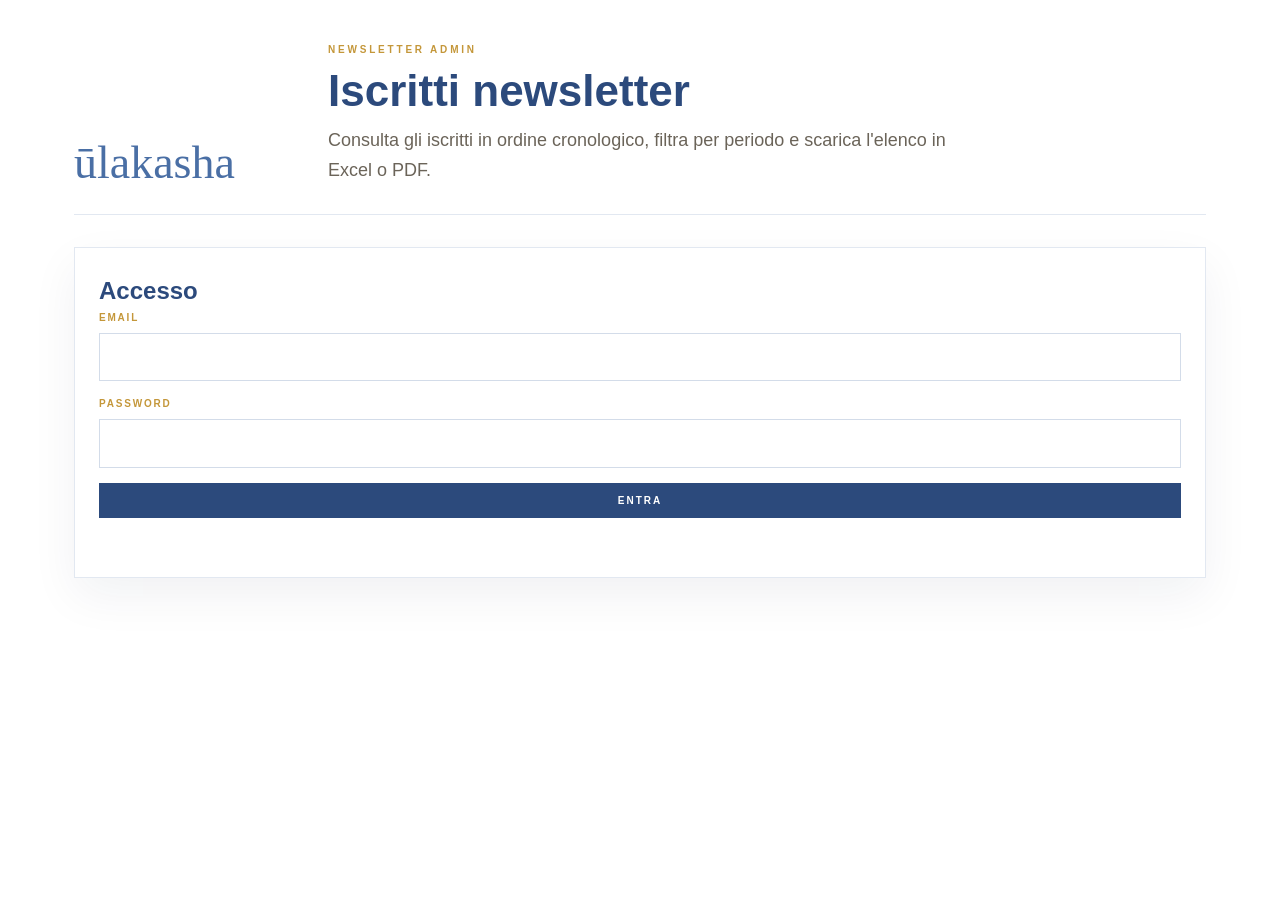
==== admin-newsletter.html @ 56f93efc "Add newsletter admin export page" ====
<!doctype html>
<html lang="it">
<head>
  <meta charset="utf-8">
  <meta name="viewport" content="width=device-width, initial-scale=1">
  <meta name="robots" content="noindex,nofollow">
  <title>Admin newsletter | Ulakasha</title>
  <link rel="stylesheet" href="style.css?v=62">
</head>
<body class="admin-page admin-locked">
  <main class="admin-shell">
    <section class="admin-head">
      <a href="index.html" class="admin-logo" aria-label="Torna al sito Ulakasha">ūlakasha</a>
      <div>
        <span class="admin-kicker">Newsletter Admin</span>
        <h1>Iscritti newsletter</h1>
        <p>Consulta gli iscritti in ordine cronologico, filtra per periodo e scarica l'elenco in Excel o PDF.</p>
      </div>
    </section>

    <section class="admin-card" id="newsletter-login-panel">
      <h2>Accesso</h2>
      <form id="newsletter-login-form" class="admin-form">
        <label>Email
          <input id="newsletter-admin-email" type="email" autocomplete="email" required>
        </label>
        <label>Password
          <input id="newsletter-admin-password" type="password" autocomplete="current-password" required>
        </label>
        <button type="submit">Entra</button>
        <p class="admin-status" id="newsletter-login-status"></p>
      </form>
    </section>

    <section class="admin-card admin-newsletter-card" id="newsletter-admin-panel" hidden style="display:none">
      <div class="admin-newsletter-head">
        <div>
          <span class="admin-kicker">Newsletter</span>
          <h2>Elenco iscritti</h2>
          <p>Gli iscritti sono mostrati dal più recente al più vecchio.</p>
        </div>
        <div class="admin-newsletter-actions">
          <button type="button" class="admin-ghost" id="newsletter-refresh">Aggiorna</button>
          <button type="button" id="newsletter-export-excel">Scarica Excel</button>
          <button type="button" id="newsletter-export-pdf">Scarica PDF</button>
          <button type="button" class="admin-ghost" id="newsletter-logout">Esci</button>
        </div>
      </div>

      <form class="admin-form admin-newsletter-filters" id="newsletter-filter-form">
        <div class="admin-three">
          <label>Dal
            <input id="newsletter-date-from" type="date">
          </label>
          <label>Al
            <input id="newsletter-date-to" type="date">
          </label>
          <label>Periodo
            <select id="newsletter-range-preset">
              <option value="">Personalizzato</option>
              <option value="7">Ultimi 7 giorni</option>
              <option value="30">Ultimi 30 giorni</option>
              <option value="90">Ultimi 90 giorni</option>
              <option value="all">Tutto</option>
            </select>
          </label>
        </div>
        <div class="admin-actions">
          <button type="submit">Applica filtro</button>
          <button type="button" class="admin-ghost" id="newsletter-clear-filter">Tutto il periodo</button>
        </div>
        <p class="admin-status" id="newsletter-status"></p>
      </form>

      <div class="admin-newsletter-summary" id="newsletter-summary"></div>
      <div class="admin-newsletter-table-wrap">
        <table class="admin-newsletter-table">
          <thead>
            <tr>
              <th>Data</th>
              <th>Nome</th>
              <th>Email</th>
              <th>Telefono</th>
              <th>Lingua</th>
              <th>Consenso</th>
              <th>Messaggio</th>
            </tr>
          </thead>
          <tbody id="newsletter-table-body">
            <tr><td colspan="7">Accedi per vedere gli iscritti.</td></tr>
          </tbody>
        </table>
      </div>
    </section>
  </main>

  <script src="supabase-config.js?v=2"></script>
  <script src="admin-newsletter.js?v=1"></script>
</body>
</html>
---- style.css ----
@font-face{font-family:'Poppins';src:url('ulakasha/Poppins/Poppins-Regular.ttf') format('truetype');font-weight:400;font-style:normal;}
@font-face{font-family:'Poppins';src:url('ulakasha/Poppins/Poppins-Italic.ttf') format('truetype');font-weight:400;font-style:italic;}
@font-face{font-family:'Poppins';src:url('ulakasha/Poppins/Poppins-Light.ttf') format('truetype');font-weight:300;font-style:normal;}
@font-face{font-family:'Poppins';src:url('ulakasha/Poppins/Poppins-LightItalic.ttf') format('truetype');font-weight:300;font-style:italic;}
@font-face{font-family:'Poppins';src:url('ulakasha/Poppins/Poppins-Medium.ttf') format('truetype');font-weight:500;font-style:normal;}
@font-face{font-family:'Poppins';src:url('ulakasha/Poppins/Poppins-SemiBold.ttf') format('truetype');font-weight:600;font-style:normal;}
@font-face{font-family:'Poppins';src:url('ulakasha/Poppins/Poppins-Bold.ttf') format('truetype');font-weight:700;font-style:normal;}
@font-face{font-family:'Poppins';src:url('ulakasha/Poppins/Poppins-ExtraLight.ttf') format('truetype');font-weight:200;font-style:normal;}


*,*::before,*::after{box-sizing:border-box;margin:0;padding:0;}
html{scroll-behavior:smooth;-webkit-text-size-adjust:100%;overflow-x:hidden;width:100%;}
body{background:#FFFFFF;color:#1A1A1A;font-family:'Poppins',sans-serif;font-weight:300;overflow-x:hidden;width:100%;max-width:100%;line-height:1.6;}
img{max-width:100%;height:auto;display:block;}
.sr-only{position:absolute!important;width:1px!important;height:1px!important;padding:0!important;margin:-1px!important;overflow:hidden!important;clip:rect(0,0,0,0)!important;white-space:nowrap!important;border:0!important;}
button{cursor:pointer;font-family:inherit;}
a{cursor:pointer;}
ul{list-style:none;}
:root{
  --cream:#FFFFFF;--ivory:#FFFFFF;
  --blue:#4A6FA5;--blue-d:#2C4A7C;--blue-l:#D0DFF0;
  --gold:#C4973A;--gold-l:#E8C97A;
  --muted:#6B6459;--navy:#0D1F3C;
  --editorial-copy-size:clamp(18px,2vw,24px);
  --editorial-copy-line:1.75;
}
.t-label{font-family:'Poppins',sans-serif;font-weight:400;font-size:10px;letter-spacing:.32em;text-transform:uppercase;color:var(--gold);display:block;margin-bottom:18px;}
.t-heading{font-family:'Poppins',sans-serif;font-weight:600;font-size:clamp(28px,4vw,46px);color:var(--blue-d);line-height:1.15;margin-bottom:24px;}
.t-body{font-size:var(--editorial-copy-size);line-height:var(--editorial-copy-line);color:#535558;font-weight:300;margin-bottom:18px;}
.t-mono{font-family:'Poppins',sans-serif;font-weight:400;font-size:10px;letter-spacing:.18em;text-transform:uppercase;}
.btn-p,.btn-o{display:inline-flex;align-items:center;justify-content:center;font-family:'Poppins',sans-serif;font-weight:400;font-size:10px;letter-spacing:.24em;text-transform:uppercase;padding:14px 38px;transition:all .35s;border:none;}
.btn-p{background:var(--blue-d);color:var(--blue-l);}
.btn-p:hover{background:var(--blue);padding-right:46px;}
.btn-o{background:transparent;color:var(--blue-d);border:1px solid rgba(44,74,124,.45);}
.btn-o:hover{background:var(--blue-d);color:var(--blue-l);}

/* NAV */
.nav{position:fixed;top:0;left:0;right:0;z-index:500;display:flex;align-items:center;justify-content:space-between;padding:16px 44px;background:#fff;backdrop-filter:none;-webkit-backdrop-filter:none;border-bottom:1px solid rgba(74,111,165,.1);transition:padding .35s;}
.nav.scrolled{padding:10px 44px;}
.nav-logo{cursor:pointer;flex-shrink:0;}
.nav-logo img{height:40px;width:auto;transition:height .35s;}
.nav.scrolled .nav-logo img{height:32px;}
.nav-links{display:flex;gap:32px;}
.nav-links a{font-family:'Poppins',sans-serif;font-weight:400;font-size:10px;letter-spacing:.18em;text-transform:uppercase;color:var(--muted);text-decoration:none;transition:color .25s;position:relative;padding-bottom:3px;}
.nav-links a::after{content:'';position:absolute;bottom:0;left:0;width:0;height:1px;background:var(--gold);transition:width .3s;}
.nav-links a:hover{color:var(--blue-d);}
.nav-links a:hover::after{width:100%;}
.nav-r{display:flex;align-items:center;gap:12px;}
.lang-sw{display:flex;border:1px solid rgba(74,111,165,.22);overflow:hidden;}
.lang-btn{font-family:'Poppins',sans-serif;font-weight:400;font-size:9px;letter-spacing:.14em;text-transform:uppercase;padding:6px 11px;background:transparent;color:var(--muted);border:none;cursor:pointer;transition:all .22s;}
.lang-btn.on{background:var(--blue-d);color:var(--blue-l);}
.lang-sep{width:1px;background:rgba(74,111,165,.2);}
.cart-btn{display:flex;align-items:center;gap:7px;font-family:'Poppins',sans-serif;font-weight:400;font-size:10px;letter-spacing:.12em;text-transform:uppercase;color:var(--blue-d);cursor:pointer;padding:7px 16px;border:1px solid rgba(74,111,165,.28);transition:all .3s;background:transparent;}
.cart-btn:hover{background:var(--blue-d);color:var(--blue-l);}
.cart-n{background:var(--gold);color:#fff;border-radius:50%;width:17px;height:17px;min-width:17px;display:flex;align-items:center;justify-content:center;font-size:9px;font-weight:700;}
.ham{display:none;flex-direction:column;justify-content:space-between;width:22px;height:15px;background:none;border:none;padding:0;cursor:pointer;}
.ham span{display:block;width:100%;height:1.5px;background:var(--blue-d);transition:all .3s;transform-origin:center;}
.ham.open span:nth-child(1){transform:translateY(6.75px) rotate(45deg);}
.ham.open span:nth-child(2){opacity:0;transform:scaleX(0);}
.ham.open span:nth-child(3){transform:translateY(-6.75px) rotate(-45deg);}

/* MOBILE MENU */
.mob-menu{position:fixed;top:0;right:-100%;width:min(300px,82vw);height:100%;background:var(--ivory);z-index:600;padding:72px 32px 40px;display:flex;flex-direction:column;gap:0;border-left:1px solid rgba(74,111,165,.1);transition:right .38s cubic-bezier(.25,.1,.25,1);overflow-y:auto;}
.mob-menu.open{right:0;}
.mob-menu-x{position:absolute;top:16px;right:16px;font-size:22px;color:var(--muted);cursor:pointer;background:none;border:none;line-height:1;padding:4px 8px;}
.mob-nav{margin-bottom:36px;}
.mob-nav li{border-bottom:1px solid rgba(74,111,165,.08);}
.mob-nav a{display:block;padding:18px 0;font-family:'Poppins',sans-serif;font-weight:600;font-size:22px;font-style:italic;color:var(--blue-d);text-decoration:none;cursor:pointer;transition:color .25s;}
.mob-nav a:hover{color:var(--gold);}
.mob-lang{display:flex;border:1px solid rgba(74,111,165,.22);overflow:hidden;width:fit-content;margin-top:8px;}
.mob-overlay{position:fixed;inset:0;background:rgba(13,31,60,.25);z-index:599;opacity:0;pointer-events:none;transition:opacity .35s;}
.mob-overlay.show{opacity:1;pointer-events:all;}

/* PAGES */
.page{display:none;}
.page.on{display:block;}

/* HERO */
.hero{min-height:100vh;min-height:100svh;display:grid;place-items:center;position:relative;overflow:hidden;background:var(--cream);padding-top:80px;padding-bottom:96px;}
.hero-grad{position:absolute;inset:0;pointer-events:none;background:radial-gradient(ellipse 55% 70% at 75% 35%,rgba(74,111,165,.08) 0%,transparent 65%),radial-gradient(ellipse 40% 55% at 15% 75%,rgba(196,151,58,.06) 0%,transparent 60%);}
.hero-dragon{position:absolute;inset:0;display:flex;align-items:center;justify-content:center;pointer-events:none;}
.hero-dragon img{width:min(600px,68vw);opacity:1;mix-blend-mode:multiply;filter:none;}
.hero-quore{position:absolute;right:3%;top:50%;transform:translateY(-50%);pointer-events:none;z-index:1;}
.hero-quore img{width:min(270px,23vw);opacity:.55;animation:floatQ 9s ease-in-out infinite;}
@keyframes floatD{0%,100%{transform:translateY(0) rotate(-1deg);}50%{transform:translateY(-20px) rotate(1deg);}}
@keyframes floatQ{0%,100%{transform:translateY(-50%) scale(1);}50%{transform:translateY(-53%) scale(1.03);}}
.hero-c{position:relative;z-index:2;text-align:center;max-width:760px;padding:0 32px;}
.hero-logo{margin-bottom:24px;opacity:0;animation:fadeUp .9s .3s forwards;}
.hero-logo img{width:min(480px,72vw);height:auto;}
.hero-sup{font-family:'Poppins',sans-serif;font-weight:400;font-size:10px;letter-spacing:.36em;text-transform:uppercase;color:var(--blue);margin-bottom:24px;display:block;opacity:0;animation:fadeUp .9s .6s forwards;}
.hero-tag{font-family:'Poppins',sans-serif;font-weight:600;font-size:clamp(16px,2.2vw,22px);font-style:italic;line-height:1.65;color:var(--muted);margin-bottom:40px;opacity:0;animation:fadeUp .9s .9s forwards;}
.hero-ctas{display:flex;gap:12px;justify-content:center;flex-wrap:wrap;opacity:0;animation:fadeUp .9s 1.2s forwards;}
.hero-proof{display:flex;justify-content:center;gap:12px;flex-wrap:wrap;margin-top:26px;opacity:0;animation:fadeUp .9s 1.35s forwards;}
.hero-proof span{font-family:'Poppins',sans-serif;font-weight:400;font-size:9px;letter-spacing:.18em;text-transform:uppercase;color:var(--muted);padding:9px 12px;border:1px solid rgba(74,111,165,.14);background:rgba(255,255,255,.56);backdrop-filter:blur(8px);}
@keyframes fadeUp{from{opacity:0;transform:translateY(20px);}to{opacity:1;transform:none;}}
.scroll-cue{position:absolute;bottom:20px;left:50%;transform:translateX(-50%);display:flex;flex-direction:column;align-items:center;gap:8px;opacity:0;animation:fadeUp .8s 1.8s forwards;}
.scroll-cue span{font-family:'Poppins',sans-serif;font-weight:400;font-size:9px;letter-spacing:.28em;text-transform:uppercase;color:var(--muted);}
.scroll-line{width:1px;height:36px;background:linear-gradient(var(--blue),transparent);animation:lineDown 2s ease infinite 2s;}
@keyframes lineDown{0%{transform:scaleY(0);transform-origin:top;opacity:1;}70%{transform:scaleY(1);opacity:1;}100%{transform:scaleY(1);opacity:0;}}

/* MARQUEE */
.mq{background:var(--blue);padding:16px 0;overflow:hidden;}
.mq-t{display:flex;white-space:nowrap;animation:mqS 28s linear infinite;}
.mq-t:hover{animation-play-state:paused;}
.mq-i{font-family:'Poppins',sans-serif;font-weight:400;font-size:10px;letter-spacing:.22em;text-transform:uppercase;color:rgba(255,255,255,.85);padding:0 36px;}
.mq-dot{color:rgba(255,255,255,.4);}
@keyframes mqS{from{transform:translateX(0);}to{transform:translateX(-50%);}}
.lux-strip{background:linear-gradient(180deg,rgba(255,255,255,.95) 0%,rgba(255,255,255,.98) 100%);border-top:1px solid rgba(74,111,165,.08);border-bottom:1px solid rgba(74,111,165,.08);}
.lux-strip-in{max-width:1200px;margin:0 auto;padding:18px 48px;display:grid;grid-template-columns:repeat(3,1fr);gap:14px;}
.lux-pill{padding:14px 16px;background:rgba(255,255,255,.42);border:1px solid rgba(74,111,165,.08);}
.lux-pill-k{display:block;font-family:'Poppins',sans-serif;font-weight:400;font-size:9px;letter-spacing:.2em;text-transform:uppercase;color:var(--gold);margin-bottom:7px;}
.lux-pill-v{font-family:'Poppins',sans-serif;font-weight:600;font-size:20px;color:var(--blue-d);font-style:italic;line-height:1.3;}

/* SECTIONS */
.sec{padding:96px 48px;}
.sec-in{max-width:1120px;margin:0 auto;}
.grid-2{display:grid;grid-template-columns:1fr 1fr;gap:72px;align-items:center;}
.bq-card{padding:44px;background:var(--ivory);border-left:2px solid var(--gold);position:relative;}
.bq-card::before{content:'"';font-family:'Poppins',sans-serif;font-weight:600;font-size:110px;color:rgba(196,151,58,.1);position:absolute;top:-16px;left:20px;line-height:1;pointer-events:none;}
.bq-card blockquote{font-family:'Poppins',sans-serif;font-weight:600;font-size:20px;line-height:1.6;font-style:italic;color:var(--blue-d);margin-bottom:18px;position:relative;z-index:1;}
.bq-card cite{font-family:'Poppins',sans-serif;font-weight:400;font-size:10px;letter-spacing:.2em;text-transform:uppercase;color:var(--gold);font-style:normal;}
.deco-line{width:44px;height:2px;background:var(--gold);margin:22px 0;}

/* ARTWORK FEATURE */
.art-feat{background:var(--ivory);}
.art-feat-in{max-width:1200px;margin:0 auto;display:grid;grid-template-columns:1fr 1fr;}
.art-img-p{background:var(--cream);display:flex;align-items:center;justify-content:center;padding:64px;min-height:500px;}
.art-img-p img{width:100%;max-width:400px;filter:drop-shadow(0 20px 60px rgba(44,74,124,.15));animation:floatArt 8s ease-in-out infinite;}
@keyframes floatArt{0%,100%{transform:translateY(0);}50%{transform:translateY(-14px);}}
.art-txt-p{padding:80px 64px;display:flex;flex-direction:column;justify-content:center;}

/* MEANING DARK */
.mean{background:#fff;padding:96px 48px;text-align:center;}
.mean-in{max-width:800px;margin:0 auto;}
.mean-lbl{font-family:'Poppins',sans-serif;font-weight:500;font-size:10px;letter-spacing:.32em;text-transform:uppercase;color:var(--gold);margin-bottom:44px;display:block;}
.mean-w h3{font-family:'Poppins',sans-serif;font-weight:600;font-size:54px;color:var(--gold-l);letter-spacing:.06em;margin-bottom:8px;}
.mean-sk{font-family:'Poppins',sans-serif;font-weight:400;font-size:10px;letter-spacing:.22em;text-transform:uppercase;color:var(--muted);margin-bottom:14px;display:block;}
.mean-d{font-size:var(--editorial-copy-size);line-height:var(--editorial-copy-line);color:#535558;font-style:italic;font-weight:300;max-width:760px;margin:0 auto;}
.mean-div{width:1px;height:48px;background:var(--gold);margin:44px auto;}

/* COSMOS */
.cosmos{display:grid;grid-template-columns:1fr 1fr;max-width:1100px;margin:0 auto;background:#fff;column-gap:64px;}
.cosmos-img{position:relative;overflow:hidden;min-height:500px;background:url("https://hjlcboehxcubgewyhcmo.supabase.co/storage/v1/object/public/product-images/prima%20pagina%20sito/COSMO_compressa.jpg") center center/cover no-repeat;}
.cosmos-img img{display:block;width:100%;height:100%;min-height:500px;object-fit:cover;object-position:center center;}
.cosmos-txt{background:var(--navy);padding:80px 64px;display:flex;flex-direction:column;justify-content:center;}
.cosmos-txt .t-label{color:rgba(208,223,240,.42);}
.cosmos-txt .t-heading{color:var(--gold-l);font-style:italic;}
.cosmos-txt .t-body{color:rgba(208,223,240,.68);}
.cosmos-txt .deco-line{background:var(--gold-l);}

/* COLLECTION */
.coll{padding:96px 48px;max-width:1300px;margin:0 auto;}
.coll-hdr{display:flex;justify-content:space-between;align-items:flex-end;margin-bottom:48px;}
.coll-ttl{font-family:'Poppins',sans-serif;font-weight:600;font-size:42px;color:var(--blue-d);line-height:1.1;}
.see-all{font-family:'Poppins',sans-serif;font-weight:400;font-size:10px;letter-spacing:.18em;text-transform:uppercase;color:var(--blue);background:none;border:none;border-bottom:1px solid rgba(74,111,165,.3);padding-bottom:2px;cursor:pointer;transition:all .25s;}
.see-all:hover{color:var(--blue-d);border-color:var(--blue-d);}
.grid-prev{display:grid;grid-template-columns:1.35fr 1fr 1fr;gap:22px;}

/* PRODUCT CARD */
.pcard{cursor:pointer;}
.pcard-img{aspect-ratio:3/4;background:var(--ivory);position:relative;overflow:hidden;margin-bottom:14px;}
.pcard-img-inner{position:absolute;inset:0;padding:4px;display:flex;align-items:center;justify-content:center;transition:transform .6s cubic-bezier(.25,.1,.25,1);}
.pcard:hover .pcard-img-inner{transform:scale(1.04);}
.pcard-img-inner img{width:100%;height:100%;object-fit:contain;object-position:center center;}
.prod-carousel{overflow:hidden;}
.prod-carousel img{position:absolute;inset:4px;width:calc(100% - 8px);height:calc(100% - 8px);object-fit:contain;opacity:0;transition:opacity .35s ease;pointer-events:none;}
.prod-carousel img.on{opacity:1;pointer-events:auto;}
.prod-carousel-detail img{inset:0;width:100%;height:100%;}
.prod-arr{position:absolute;top:50%;z-index:8;width:32px;height:44px;transform:translateY(-50%);border:1px solid rgba(74,111,165,.18);background:rgba(255,255,255,.82);color:var(--blue-d);font-family:'Poppins',sans-serif;font-size:24px;line-height:1;display:flex;align-items:center;justify-content:center;cursor:pointer;opacity:0;transition:opacity .25s,background .25s;}
.pcard-img:hover .prod-arr,.pd-img:hover .prod-arr{opacity:1;}
.prod-prev{left:12px;}
.prod-next{right:12px;}
.prod-arr:hover{background:#fff;}
.prod-dots{position:absolute;left:0;right:0;bottom:12px;z-index:8;display:flex;align-items:center;justify-content:center;gap:6px;pointer-events:none;}
.prod-dots button{width:6px;height:6px;border-radius:50%;border:0;background:rgba(44,74,124,.28);padding:0;pointer-events:auto;cursor:pointer;}
.prod-dots button.on{background:var(--blue-d);}
@media(hover:none){
  .prod-arr{opacity:.86;}
  .pcard-ov{opacity:1;}
}
.pcard-ov{position:absolute;inset:0;z-index:5;background:linear-gradient(to top,rgba(13,31,60,.35) 0%,transparent 55%);opacity:0;transition:opacity .4s;display:flex;align-items:flex-end;padding:18px;pointer-events:none;}
.pcard:hover .pcard-ov{opacity:1;}
.pcard-ov-btn{width:100%;padding:11px;background:rgba(255,255,255,.92);color:var(--blue-d);font-family:'Poppins',sans-serif;font-weight:400;font-size:9px;letter-spacing:.2em;text-transform:uppercase;border:none;cursor:pointer;pointer-events:auto;}
.pcard.is-art .pcard-img{background:#fff;border:1px solid rgba(44,74,124,.22);box-shadow:0 10px 26px rgba(13,31,60,.05);}
.pcard.is-cushion .prod-carousel img{transform:scale(1.10);}
.pcard.is-cushion-lurex .prod-carousel img{transform:scale(1.18);}
.pcard.is-cushion-large .prod-carousel img{transform:scale(1.34);}
.badge{position:absolute;top:12px;left:12px;z-index:2;font-family:'Poppins',sans-serif;font-weight:400;font-size:9px;letter-spacing:.16em;text-transform:uppercase;padding:4px 11px;}
.b-art{background:var(--gold);color:#fff;}
.b-new{background:var(--blue-d);color:var(--blue-l);}
.b-lim{background:var(--navy);color:rgba(208,223,240,.85);}
.b-sig{background:var(--blue);color:#fff;}
.pcard-title-row{display:flex;align-items:center;gap:10px;flex-wrap:wrap;margin-bottom:3px;}
.pcard-name{font-family:'Poppins',sans-serif;font-weight:600;font-size:19px;font-style:italic;color:var(--blue-d);margin-bottom:0;}
.card-swatches{display:inline-flex;align-items:center;gap:6px;line-height:1;}
.card-swatch{width:13px;height:13px;border-radius:50%;border:1px solid rgba(44,74,124,.22);box-shadow:0 0 0 2px rgba(255,255,255,.92);padding:0;cursor:pointer;transition:transform .2s,box-shadow .2s;}
.card-swatch:hover,.card-swatch.sel{transform:scale(1.16);box-shadow:0 0 0 2px #fff,0 0 0 4px rgba(44,74,124,.28);}
.pcard-mat{font-family:'Poppins',sans-serif;font-weight:400;font-size:9px;letter-spacing:.16em;text-transform:uppercase;color:var(--muted);margin-bottom:5px;}
.pcard-price{font-family:'Poppins',sans-serif;font-weight:300;font-size:20px;font-weight:300;color:var(--blue-d);}

/* SHOP */
#p-shop{padding-top:88px;}
.creations-page{padding-top:88px;}
.shop-h{background:var(--ivory);padding:52px 48px 30px;text-align:center;border-bottom:1px solid rgba(74,111,165,.09);}
.shop-h h1{font-family:'Poppins',sans-serif;font-weight:600;font-size:44px;color:var(--blue-d);margin-bottom:10px;}
.shop-h p{font-size:var(--editorial-copy-size);line-height:var(--editorial-copy-line);color:#535558;font-style:italic;}
.shop-intro{max-width:1300px;margin:0 auto;padding:18px 48px 0;display:flex;justify-content:space-between;gap:18px;align-items:flex-start;flex-wrap:wrap;}
.shop-intro:has(.shop-intro-copy:empty){padding-top:0;}
.shop-intro-copy{max-width:900px;font-size:var(--editorial-copy-size);line-height:var(--editorial-copy-line);color:#535558;font-style:italic;}
.shop-intro-copy:empty{display:none;}
.creations-page .shop-intro{justify-content:center;text-align:center;}
.creations-page .shop-intro-copy{max-width:1080px;margin:0 auto;text-align:center;}
.shop-intro-meta{font-family:'Poppins',sans-serif;font-weight:400;font-size:10px;letter-spacing:.16em;text-transform:uppercase;color:var(--blue);white-space:nowrap;}
.shop-filters{padding:16px 48px;display:flex;gap:9px;flex-wrap:wrap;border-bottom:1px solid rgba(74,111,165,.09);background:#fff;position:sticky;top:55px;z-index:450;box-shadow:0 1px 0 rgba(74,111,165,.06);}
.shop-filters-tree{align-items:center;row-gap:10px;}
.filter-group-label{font-family:'Poppins',sans-serif;font-weight:600;font-size:9px;letter-spacing:.22em;text-transform:uppercase;color:var(--blue-d);padding:0 5px;margin-left:8px;}
.filter-group-label:first-of-type{margin-left:0;}
.filter-dd{position:relative;}
.filter-dd-toggle{
  font-family:'Poppins',sans-serif;font-weight:600;font-size:9px;letter-spacing:.22em;text-transform:uppercase;
  padding:8px 32px 8px 14px;border:1px solid rgba(74,111,165,.28);background:rgba(255,255,255,.52);color:var(--blue-d);cursor:pointer;
  position:relative;transition:border-color .22s,background .22s,color .22s;
}
.filter-dd-toggle::after{content:"";position:absolute;right:13px;top:50%;width:7px;height:7px;border-right:1px solid currentColor;border-bottom:1px solid currentColor;transform:translateY(-65%) rotate(45deg);transition:transform .22s;}
.filter-dd.open .filter-dd-toggle{background:#fff;border-color:rgba(44,74,124,.62);color:var(--blue-d);}
.filter-dd.open .filter-dd-toggle::after{transform:translateY(-35%) rotate(225deg);}
.filter-dd-menu{position:absolute;top:calc(100% + 8px);left:0;min-width:230px;padding:9px;background:#fff;border:1px solid rgba(74,111,165,.16);box-shadow:0 18px 42px rgba(13,31,60,.12);display:none;z-index:220;}
.filter-dd.open .filter-dd-menu{display:flex;flex-direction:column;gap:7px;}
.filter-dd-menu .f-btn{width:100%;text-align:left;background:transparent;}
.filter-dd-menu .f-btn.on{background:var(--blue-d);color:var(--blue-l);}
.filter-dd-menu .f-sub{margin-left:18px;width:calc(100% - 18px);position:relative;}
.filter-dd-menu .f-sub::before{content:"";position:absolute;left:-10px;top:50%;width:7px;border-top:1px solid rgba(74,111,165,.42);}
.f-btn{font-family:'Poppins',sans-serif;font-weight:400;font-size:9px;letter-spacing:.16em;text-transform:uppercase;padding:7px 18px;border:1px solid rgba(74,111,165,.2);background:transparent;color:var(--muted);cursor:pointer;transition:all .22s;}
.f-btn.f-sub{padding-left:14px;padding-right:14px;border-style:dashed;color:var(--blue-d);}
.f-btn.on,.f-btn:hover{background:var(--blue-d);color:var(--blue-l);border-color:var(--blue-d);}
.shop-grid{display:grid;grid-template-columns:repeat(3,1fr);gap:30px;padding:44px 48px;max-width:1300px;margin:0 auto;}
.pcard-break{grid-column-start:1;}
.products-load-notice{grid-column:1/-1;border:1px solid rgba(74,111,165,.22);background:rgba(74,111,165,.04);padding:34px 36px;max-width:900px;margin:0 auto;text-align:center;}
.products-load-notice h3{font-family:'Poppins',sans-serif;font-weight:600;font-size:28px;line-height:1.2;color:var(--blue-d);margin:0 0 14px;}
.products-load-notice p{font-family:'Poppins',sans-serif;font-weight:300;font-size:18px;line-height:1.65;color:#535558;margin:0;}

/* PRODUCT DETAIL */
body.modal-open{overflow:hidden;}
.product-modal{position:fixed;inset:0;z-index:900;display:none;}
.product-modal.open{display:block;}
.product-modal-bg{position:absolute;inset:0;background:rgba(13,31,60,.45);backdrop-filter:blur(3px);}
.product-modal-box{position:absolute;inset:4vh 4vw;background:#fff;overflow:auto;box-shadow:0 28px 80px rgba(13,31,60,.25);}
.product-modal-x{position:sticky;top:0;left:100%;z-index:12;width:44px;height:44px;border:0;background:var(--blue-d);color:var(--blue-l);font-family:'Poppins',sans-serif;font-size:24px;line-height:1;cursor:pointer;display:flex;align-items:center;justify-content:center;}
.product-modal-wrap{min-height:auto;}
.product-modal .pd-gal{min-height:620px;}
.product-modal .pd-info{min-height:620px;}
#p-prod{padding-top:88px;}
.pd-wrap{display:grid;grid-template-columns:1fr 1fr;min-height:calc(100vh - 88px);}
.pd-gal{background:var(--ivory);display:flex;flex-direction:column;align-items:stretch;justify-content:flex-start;padding:42px 44px 34px;position:relative;gap:28px;}
.pd-gal::before{content:'';position:absolute;inset:0;pointer-events:none;background:radial-gradient(ellipse 70% 70% at 50% 50%,rgba(74,111,165,.05) 0%,transparent 70%);}
.pd-left-copy{position:relative;z-index:1;max-width:620px;}
.product-modal.layout-text-below .pd-wrap{grid-template-columns:minmax(420px,46%) minmax(520px,54%);}
.product-modal.layout-text-below .pd-gal{justify-content:flex-start;gap:20px;}
.product-modal.layout-text-below .pd-left-copy{max-width:760px;order:2;}
.product-modal.layout-text-below .pd-img{order:1;}
.product-modal.layout-text-below .pd-story{font-size:18px;line-height:1.65;margin-top:18px;}
.product-modal.layout-text-below .pd-info{padding-top:46px;}
.pd-img{width:100%;max-width:680px;min-height:55vh;display:grid;grid-template-columns:76px minmax(0,1fr);gap:18px;align-items:center;justify-content:center;position:relative;align-self:center;}
.pd-img img{width:100%;height:100%;object-fit:contain;}
.pd-img .prod-carousel{width:100%;height:100%;padding:0;}
.pd-img .prod-carousel-detail{position:relative;min-height:55vh;background:rgba(255,255,255,.3);overflow:hidden;}
.pd-img>.prod-carousel-detail:first-child:last-child{grid-column:1/-1;}
.pd-img .prod-carousel-detail img{object-fit:contain;cursor:zoom-in;}
.pd-thumbs{position:relative;z-index:9;display:flex;flex-direction:column;gap:10px;max-height:55vh;overflow:auto;padding:2px;}
.pd-thumb{width:68px;height:86px;border:1px solid rgba(74,111,165,.18);background:#fff;padding:3px;cursor:pointer;transition:border-color .2s,box-shadow .2s;}
.pd-thumb.on{border-color:var(--blue-d);box-shadow:0 0 0 2px rgba(44,74,124,.12);}
.pd-thumb img{display:block;width:100%;height:100%;object-fit:contain;}
.pd-zoom-hint{position:absolute;left:50%;bottom:34px;transform:translateX(-50%);z-index:8;font-family:'Poppins',sans-serif;font-weight:500;font-size:8px;letter-spacing:.18em;text-transform:uppercase;color:rgba(44,74,124,.55);background:rgba(255,255,255,.72);padding:7px 10px;pointer-events:none;}
.pd-info{padding:78px 52px 56px;display:flex;flex-direction:column;justify-content:flex-start;overflow-y:auto;}
.pd-back{font-family:'Poppins',sans-serif;font-weight:400;font-size:9px;letter-spacing:.14em;text-transform:uppercase;color:var(--muted);cursor:pointer;margin-bottom:28px;background:none;border:none;text-align:left;display:inline-flex;align-items:center;gap:6px;transition:color .25s;}
.pd-back:hover{color:var(--blue);}
.pd-back .bc-mobile{display:none;}
.pd-back .bc-full{display:inline;}
.pd-name{font-family:'Poppins',sans-serif;font-weight:600;font-size:42px;color:var(--blue-d);line-height:1.1;margin-bottom:7px;}
.pd-sub{font-family:'Poppins',sans-serif;font-weight:400;font-size:10px;letter-spacing:.22em;text-transform:uppercase;color:var(--gold);margin-bottom:18px;display:block;}
.pd-price{font-family:'Poppins',sans-serif;font-weight:300;font-size:30px;font-weight:300;color:var(--blue-d);margin-bottom:24px;}
.pd-story{font-size:clamp(17px,1.45vw,22px);line-height:1.65;color:#535558;font-style:italic;margin:18px 0 0;border-left:2px solid var(--gold);padding-left:16px;position:relative;}
.pd-story-text{position:relative;}
.pd-story.pd-story-long.is-collapsed .pd-story-text{max-height:11.6em;overflow:hidden;}
.pd-story.pd-story-long.is-collapsed .pd-story-text::after{content:"";position:absolute;left:0;right:0;bottom:0;height:3.2em;background:linear-gradient(180deg,rgba(255,255,255,0),var(--ivory));}
.pd-story-more{display:inline-flex;margin-top:12px;padding:0;border:0;background:transparent;color:var(--blue-d);font-family:'Poppins',sans-serif;font-weight:600;font-size:9px;letter-spacing:.18em;text-transform:uppercase;cursor:pointer;}
.sz-lbl{font-family:'Poppins',sans-serif;font-weight:400;font-size:9px;letter-spacing:.2em;text-transform:uppercase;color:var(--muted);margin-bottom:11px;display:block;}
.sz-row{display:flex;gap:8px;margin-bottom:24px;flex-wrap:wrap;}
.sz-opt{min-width:44px;height:44px;padding:0 10px;border:1px solid rgba(74,111,165,.2);display:inline-flex;align-items:center;justify-content:center;font-family:'Poppins',sans-serif;font-weight:400;font-size:10px;cursor:pointer;transition:all .22s;color:var(--muted);background:transparent;}
.sz-opt:hover,.sz-opt.sel{background:var(--blue-d);color:var(--blue-l);border-color:var(--blue-d);}
.color-variant-block{margin-bottom:20px;}
.color-row{display:flex;gap:8px;flex-wrap:wrap;}
.pd-color-swatches{width:100%;display:flex;align-items:center;gap:10px;margin-bottom:8px;}
.pd-color-swatch{width:22px;height:22px;border-radius:50%;border:1px solid rgba(44,74,124,.2);box-shadow:0 0 0 3px #fff,0 0 0 4px rgba(44,74,124,.08);padding:0;cursor:pointer;transition:transform .2s,box-shadow .2s;}
.pd-color-swatch:hover,.pd-color-swatch.sel{transform:scale(1.08);box-shadow:0 0 0 3px #fff,0 0 0 6px rgba(44,74,124,.26);}
.color-opt{min-height:38px;padding:0 15px;border:1px solid rgba(74,111,165,.24);background:transparent;color:var(--blue-d);font-family:'Poppins',sans-serif;font-weight:500;font-size:10px;letter-spacing:.14em;text-transform:uppercase;cursor:pointer;transition:all .22s;display:inline-flex;align-items:center;justify-content:center;text-align:center;line-height:1.2;}
.color-opt:hover,.color-opt.sel{background:var(--blue-d);border-color:var(--blue-d);color:#fff;}
.atc{width:100%;padding:16px;background:var(--blue-d);color:var(--blue-l);font-family:'Poppins',sans-serif;font-weight:400;font-size:11px;letter-spacing:.26em;text-transform:uppercase;border:none;cursor:pointer;margin-bottom:9px;transition:all .35s;}
.atc:hover{background:var(--blue);letter-spacing:.34em;}
.acc{margin-top:28px;border-top:1px solid rgba(74,111,165,.1);}
.acc-i{border-bottom:1px solid rgba(74,111,165,.1);}
.acc-h{display:flex;justify-content:space-between;align-items:center;padding:14px 0;cursor:pointer;}
.acc-t{font-family:'Poppins',sans-serif;font-weight:400;font-size:10px;letter-spacing:.16em;text-transform:uppercase;color:var(--muted);}
.acc-ico{font-size:18px;color:var(--blue);transition:transform .3s;}
.acc-h.open .acc-ico{transform:none;}
.acc-b{font-size:15px;line-height:1.8;color:var(--muted);padding:0 0 14px;display:none;}
.acc-b.open{display:block;}
.acc-i.acc-akasha{border-left:2px solid var(--blue-d);padding-left:14px;margin-left:-14px;}
.acc-i.acc-akasha .acc-t{color:var(--blue-d);}
.acc-text{position:relative;}
.acc-more{display:none;margin:10px 0 4px;padding:0;border:0;background:transparent;color:var(--blue-d);font-family:'Poppins',sans-serif;font-weight:600;font-size:9px;letter-spacing:.18em;text-transform:uppercase;cursor:pointer;}
.pd-sticky-atc{display:none;}
.product-image-zoom{position:fixed;inset:0;z-index:2000;background:rgba(13,31,60,.86);display:none;align-items:center;justify-content:center;padding:34px;}
.product-image-zoom.open{display:flex;}
.product-image-zoom img{max-width:min(94vw,1240px);max-height:92vh;object-fit:contain;background:#fff;box-shadow:0 24px 80px rgba(0,0,0,.28);}
.product-image-zoom-x{position:absolute;top:22px;right:22px;width:46px;height:46px;border:0;background:#fff;color:var(--blue-d);font-family:'Poppins',sans-serif;font-size:28px;line-height:1;cursor:pointer;}
.product-image-zoom-arr{position:absolute;top:50%;transform:translateY(-50%);width:48px;height:64px;border:0;background:#fff;color:var(--blue-d);font-family:'Poppins',sans-serif;font-size:42px;line-height:1;cursor:pointer;display:none;align-items:center;justify-content:center;}
.product-image-zoom.has-gallery .product-image-zoom-arr{display:flex;}
.product-image-zoom-prev{left:22px;}
.product-image-zoom-next{right:22px;}
.prod-detail-list{display:grid;gap:10px;margin-top:14px;}
.prod-detail-row{border-left:2px solid rgba(196,151,58,.45);padding-left:12px;}
.prod-detail-row strong{display:block;font-family:'Poppins',sans-serif;font-weight:600;font-size:9px;letter-spacing:.16em;text-transform:uppercase;color:var(--gold);margin-bottom:2px;}
.prod-detail-row span{display:block;}

/* EVENT */
#p-event{padding-top:88px;}
.ev-hero{position:relative;overflow:hidden;background:var(--navy);padding:80px 48px 56px;text-align:center;}
.ev-bg{position:absolute;inset:0;background-size:cover;background-position:center;opacity:.1;filter:saturate(0);}
.ev-hero h1{font-family:'Poppins',sans-serif;font-weight:600;font-size:clamp(32px,5vw,64px);color:var(--gold-l);margin-bottom:12px;font-style:italic;position:relative;z-index:1;}
.ev-hero p{font-family:'Poppins',sans-serif;font-weight:400;font-size:11px;letter-spacing:.28em;text-transform:uppercase;color:rgba(208,223,240,.42);position:relative;z-index:1;}
.ev-body{max-width:900px;margin:0 auto;padding:80px 48px;}
.ev-desc{font-size:var(--editorial-copy-size);line-height:var(--editorial-copy-line);color:#535558;font-style:italic;margin-bottom:28px;}
.ev-cards{display:grid;grid-template-columns:1fr 1fr 1fr;gap:1px;background:rgba(74,111,165,.12);border:1px solid rgba(74,111,165,.12);margin:40px 0;}
.ev-card{background:var(--ivory);padding:30px 26px;}
.ev-card-lbl{font-family:'Poppins',sans-serif;font-weight:400;font-size:9px;letter-spacing:.28em;text-transform:uppercase;color:var(--gold);margin-bottom:9px;display:block;}
.ev-card-val{font-family:'Poppins',sans-serif;font-weight:600;font-size:17px;color:var(--blue-d);line-height:1.5;}
.venue-img{width:100%;max-height:360px;object-fit:cover;margin:28px 0;opacity:.85;}
.ev-editorial{margin-top:54px;display:grid;grid-template-columns:minmax(280px,420px) 1fr;gap:32px;align-items:start;}
.event-poster{background:linear-gradient(180deg,rgba(255,255,255,.96) 0%,rgba(255,255,255,1) 100%);border:1px solid rgba(74,111,165,.12);padding:24px;box-shadow:0 20px 50px rgba(13,31,60,.06);}
.event-poster img{width:100%;height:auto;display:block;}
.event-poster-note{margin-top:14px;font-size:14px;line-height:1.8;color:var(--muted);font-style:italic;}
.event-program{background:var(--ivory);border:1px solid rgba(74,111,165,.12);padding:28px;}
.event-program-head{display:flex;justify-content:space-between;gap:18px;align-items:flex-end;flex-wrap:wrap;margin-bottom:20px;}
.event-program-head p{max-width:540px;font-size:15px;line-height:1.8;color:var(--muted);font-style:italic;}
.event-calendar{display:grid;gap:14px;}
.cal-day{padding:18px 0;border-top:1px solid rgba(74,111,165,.1);}
.cal-day:first-child{border-top:none;padding-top:0;}
.cal-date{display:flex;gap:14px;align-items:baseline;margin-bottom:8px;}
.cal-num{font-family:'Poppins',sans-serif;font-weight:600;font-size:36px;color:var(--blue-d);line-height:1;}
.cal-meta{display:grid;gap:2px;}
.cal-meta strong{font-family:'Poppins',sans-serif;font-weight:400;font-size:10px;letter-spacing:.22em;text-transform:uppercase;color:var(--gold);}
.cal-meta span{font-size:16px;color:var(--blue-d);font-style:italic;}
.cal-items{display:grid;gap:6px;padding-left:50px;}
.cal-items div{font-size:15px;line-height:1.8;color:var(--muted);}
.cal-items strong{font-family:'Poppins',sans-serif;font-weight:400;font-size:10px;letter-spacing:.14em;text-transform:uppercase;color:var(--blue-d);margin-right:8px;}
.event-gallery{margin-top:28px;}
.event-gallery-grid{display:grid;grid-template-columns:repeat(4,1fr);gap:14px;}
.gallery-card{position:relative;overflow:hidden;aspect-ratio:4/5;background:var(--cream);}
.gallery-card img{width:100%;height:100%;object-fit:cover;transition:transform .45s ease;}
.gallery-card:hover img{transform:scale(1.03);}
.gallery-card span{position:absolute;left:0;right:0;bottom:0;padding:12px 14px;font-family:'Poppins',sans-serif;font-weight:400;font-size:9px;letter-spacing:.14em;text-transform:uppercase;color:var(--blue-l);background:linear-gradient(180deg,transparent 0%,rgba(13,31,60,.85) 100%);}
.curator-note{margin-top:56px;padding:30px 0;border-top:1px solid rgba(74,111,165,.16);border-bottom:1px solid rgba(74,111,165,.16);background:transparent;}
.curator-note h3{font-family:'Poppins',sans-serif;font-weight:500;font-size:clamp(22px,2.8vw,36px);line-height:1.2;color:var(--blue-d);margin-bottom:14px;}
.curator-note p{font-family:'Poppins',sans-serif;font-weight:300;font-size:var(--editorial-copy-size);line-height:var(--editorial-copy-line);color:#535558;max-width:900px;}
.bio-credits{margin-top:16px;padding-top:16px;border-top:1px solid rgba(74,111,165,.1);}
.bio-credits p{font-size:14px;line-height:1.8;color:var(--muted);}

/* ABOUT */
#p-about{padding-top:88px;}
.ab-hero{background:#fff;padding:78px 48px 48px;text-align:center;border-bottom:1px solid rgba(74,111,165,.1);}
.ab-hero h1{font-family:'Poppins',sans-serif;font-weight:600;font-size:clamp(34px,5vw,56px);color:var(--blue-d);margin-bottom:11px;letter-spacing:0;}
.ab-hero p{font-family:'Poppins',sans-serif;font-weight:300;font-size:var(--editorial-copy-size);line-height:var(--editorial-copy-line);color:#535558;font-style:italic;}
.ab-body{max-width:1100px;margin:0 auto;padding:80px 48px;}
.founders{display:grid;grid-template-columns:1fr 1fr;gap:72px;}
.founder{position:relative;}
.founder-n{font-family:'Poppins',sans-serif;font-weight:600;font-size:110px;color:rgba(74,111,165,.07);line-height:1;position:absolute;top:-18px;left:-10px;pointer-events:none;}
.founder-in{position:relative;padding-top:40px;}
.founder-role{font-family:'Poppins',sans-serif;font-weight:400;font-size:10px;letter-spacing:.28em;text-transform:uppercase;color:var(--gold);margin-bottom:9px;display:block;}
.founder-nm{font-family:'Poppins',sans-serif;font-weight:600;font-size:27px;color:var(--blue-d);margin-bottom:16px;}
.f-line{width:34px;height:1px;background:var(--gold);margin:14px 0;}
.f-bio{font-size:var(--editorial-copy-size);line-height:var(--editorial-copy-line);color:#535558;font-weight:300;margin-bottom:18px;}
.f-acc{font-size:var(--editorial-copy-size);line-height:var(--editorial-copy-line);font-style:italic;color:#535558;}
.founder-photo{display:block;width:100%;margin-top:28px;aspect-ratio:4/5;object-fit:cover;object-position:center top;border:1px solid rgba(74,111,165,.12);background:#fff;}
.art-strip{display:grid;grid-template-columns:1fr 1fr;margin-top:72px;}
.art-strip-img{overflow:hidden;min-height:400px;}
.art-strip-img img{width:100%;height:100%;object-fit:cover;object-position:center 20%;}
.art-strip-txt{background:var(--ivory);padding:64px 56px;display:flex;flex-direction:column;justify-content:center;}

/* CART */
.cart-drawer{position:fixed;top:0;right:-460px;width:min(460px,100%);height:100%;background:var(--ivory);z-index:700;box-shadow:-2px 0 40px rgba(0,0,0,.1);transition:right .42s cubic-bezier(.25,.1,.25,1);display:flex;flex-direction:column;overflow:hidden;}
.cart-drawer.open{right:0;}
.cart-hdr{padding:28px 28px 18px;flex-shrink:0;display:flex;justify-content:space-between;align-items:center;border-bottom:1px solid rgba(74,111,165,.09);}
.cart-hdr h3{font-family:'Poppins',sans-serif;font-weight:600;font-size:23px;color:var(--blue-d);}
.cart-x{font-family:'Poppins',sans-serif;font-weight:400;font-size:9px;letter-spacing:.18em;text-transform:uppercase;cursor:pointer;color:var(--muted);background:none;border:none;transition:color .25s;}
.cart-x:hover{color:var(--blue-d);}
.cart-body{padding:20px 28px;flex:1;overflow-y:auto;}
.c-item{display:grid;grid-template-columns:72px 1fr auto;gap:14px;padding-bottom:20px;margin-bottom:20px;border-bottom:1px solid rgba(74,111,165,.07);}
.c-img{width:72px;height:92px;background:var(--cream);display:flex;align-items:center;justify-content:center;overflow:hidden;flex-shrink:0;}
.c-img img{width:100%;height:100%;object-fit:contain;}
.c-nm{font-family:'Poppins',sans-serif;font-weight:600;font-size:16px;font-style:italic;color:var(--blue-d);margin-bottom:4px;}
.c-dt{font-family:'Poppins',sans-serif;font-weight:400;font-size:9px;letter-spacing:.11em;text-transform:uppercase;color:var(--muted);margin-bottom:2px;}
.c-pr{font-family:'Poppins',sans-serif;font-weight:300;font-size:18px;color:var(--blue-d);white-space:nowrap;}
.c-rm{font-family:'Poppins',sans-serif;font-weight:400;font-size:8px;letter-spacing:.11em;text-transform:uppercase;color:var(--muted);cursor:pointer;background:none;border:none;display:block;margin-top:7px;padding:0;transition:color .25s;}
.c-rm:hover{color:var(--blue-d);}
.qty-step{display:inline-grid;grid-template-columns:28px 34px 28px;align-items:center;border:1px solid rgba(74,111,165,.16);margin-top:8px;height:28px;}
.qty-step button{height:100%;border:0;background:#fff;color:var(--blue-d);font-family:'Poppins',sans-serif;font-size:15px;cursor:pointer;}
.qty-step span{text-align:center;font-family:'Poppins',sans-serif;font-size:10px;color:var(--blue-d);}
.cart-ft{padding:20px 28px 28px;flex-shrink:0;border-top:1px solid rgba(74,111,165,.09);}
.cart-tot{display:flex;justify-content:space-between;align-items:baseline;margin-bottom:14px;}
.cart-tot span{font-family:'Poppins',sans-serif;font-weight:400;font-size:10px;letter-spacing:.18em;text-transform:uppercase;color:var(--muted);}
.cart-tot strong{font-family:'Poppins',sans-serif;font-weight:300;font-size:24px;color:var(--blue-d);}
.cart-note{font-family:'Poppins',sans-serif;font-weight:400;font-size:9px;letter-spacing:.09em;line-height:1.7;color:var(--muted);margin-bottom:16px;padding:11px;background:rgba(74,111,165,.05);border-left:2px solid var(--gold);}
.cart-note a{color:var(--blue-d);text-decoration:none;border-bottom:1px solid rgba(74,111,165,.35);}
.cart-note a:hover{color:var(--blue);border-bottom-color:var(--blue);}
.ov{position:fixed;inset:0;background:rgba(13,31,60,.28);z-index:699;opacity:0;pointer-events:none;transition:opacity .35s;}
.ov.show{opacity:1;pointer-events:all;}

/* NOTIFICATION */
.notif{position:fixed;bottom:28px;right:28px;z-index:1100;background:var(--navy);color:var(--blue-l);font-family:'Poppins',sans-serif;font-weight:400;font-size:10px;letter-spacing:.13em;padding:15px 22px;border-left:3px solid var(--gold);transform:translateY(80px);opacity:0;transition:all .4s;max-width:300px;}
.notif.success{background:#fff;color:var(--blue-d);border:1px solid rgba(74,111,165,.22);border-left:4px solid var(--gold);box-shadow:0 18px 40px rgba(13,31,60,.16);font-weight:600;}
.notif.show{transform:none;opacity:1;}
.sticky-funnel{position:fixed;left:0;right:0;bottom:0;z-index:680;padding:12px 16px calc(12px + env(safe-area-inset-bottom));background:linear-gradient(180deg,rgba(255,255,255,.02) 0%,rgba(255,255,255,.96) 22%,rgba(255,255,255,1) 100%);border-top:1px solid rgba(74,111,165,.1);backdrop-filter:blur(12px);display:none;}
.sticky-funnel-in{display:flex;gap:10px;max-width:520px;margin:0 auto;}
.sticky-funnel .btn-p,.sticky-funnel .btn-o{flex:1;max-width:none;padding:12px 14px;}
.mobile-cart-shortcut{display:none;}

/* FOOTER */
footer{background:var(--navy);padding:72px 64px 36px;}
.ft-grid{display:grid;grid-template-columns:minmax(220px,.8fr) minmax(280px,360px) minmax(560px,1fr);align-items:flex-start;margin-bottom:56px;column-gap:58px;}
.ft-brand{max-width:220px;}
.ft-brand img{height:48px;width:auto;filter:brightness(0) invert(1) opacity(.65);margin-bottom:22px;}
.ft-tag{font-family:'Poppins',sans-serif;font-weight:600;font-size:13px;font-style:italic;color:rgba(208,223,240,.26);line-height:1.55;max-width:220px;}
.ft-newsletter{width:100%;max-width:360px;min-height:178px;padding:24px 26px;border:1px solid rgba(208,223,240,.42);background:#fff;box-shadow:none;color:var(--blue-d);}
.ft-newsletter-main{display:block;text-decoration:none;color:inherit;}
.ft-newsletter-k{display:block;font-family:'Poppins',sans-serif;font-weight:400;font-size:9px;letter-spacing:.28em;text-transform:uppercase;color:var(--gold);margin-bottom:22px;}
.ft-newsletter-main strong{display:block;font-family:'Poppins',sans-serif;font-weight:600;font-size:16px;line-height:1.45;letter-spacing:.12em;text-transform:uppercase;color:var(--blue-d);margin-bottom:12px;}
.ft-newsletter-main em{display:block;font-family:'Poppins',sans-serif;font-style:normal;font-weight:400;font-size:11px;line-height:1.75;letter-spacing:.04em;color:#535558;max-width:320px;margin-bottom:22px;}
.ft-newsletter-line{display:inline-flex;align-items:center;border-bottom:1px solid rgba(196,151,58,.55);padding-bottom:8px;font-family:'Poppins',sans-serif;font-weight:600;font-size:10px;letter-spacing:.18em;text-transform:uppercase;color:var(--blue-d);transition:color .25s,border-color .25s;}
.ft-newsletter-main:hover .ft-newsletter-line{color:var(--gold-l);border-color:var(--gold-l);}
.ft-socials{display:flex;align-items:center;gap:12px;margin-top:18px;}
.ft-social{display:inline-flex;align-items:center;justify-content:center;width:28px;height:28px;border:1px solid rgba(208,223,240,.2);color:rgba(208,223,240,.58);text-decoration:none;transition:color .25s,border-color .25s,background .25s;}
.ft-social:hover{border-color:rgba(196,151,58,.62);background:rgba(196,151,58,.08);color:var(--gold-l);}
.ft-social svg{display:block;width:14px;height:14px;}
.ft-cols{display:grid;grid-template-columns:repeat(3,minmax(150px,1fr));justify-self:end;width:100%;gap:58px;}
.ft-col{min-width:0;}
.ft-col h4{font-family:'Poppins',sans-serif;font-weight:400;font-size:9px;letter-spacing:.28em;text-transform:uppercase;color:var(--gold);margin-bottom:20px;}
.ft-col a{display:block;font-family:'Poppins',sans-serif;font-weight:400;font-size:10px;letter-spacing:.08em;color:rgba(208,223,240,.38);text-decoration:none;margin-bottom:14px;cursor:pointer;transition:color .25s;}
.ft-col a:hover{color:var(--gold-l);}
.ft-bot{border-top:1px solid rgba(74,111,165,.13);padding-top:18px;display:flex;justify-content:space-between;flex-wrap:wrap;gap:8px;}
.ft-cp{font-family:'Poppins',sans-serif;font-weight:400;font-size:9px;letter-spacing:.11em;text-transform:uppercase;color:rgba(208,223,240,.18);}
.ft-cp a{color:rgba(208,223,240,.38);text-decoration:none;border-bottom:1px solid rgba(208,223,240,.2);padding-bottom:2px;}
.ft-cp a:hover{color:var(--blue-l);border-bottom-color:rgba(208,223,240,.48);}

/* REVEAL */
.rv{opacity:0;transform:translateY(28px);transition:opacity .85s,transform .85s;}
.rv.vis{opacity:1;transform:none;}
.rv1{transition-delay:.12s;}
.rv2{transition-delay:.24s;}

/* RESPONSIVE */
@media(max-width:1024px){
  .grid-prev,.shop-grid{grid-template-columns:repeat(2,1fr);}
  .grid-2{gap:48px;}
}
@media(max-width:900px){
  .lux-strip-in{padding:18px 20px;grid-template-columns:1fr;}
  .grid-2,.cosmos,.art-feat-in,.pd-wrap,.founders,.art-strip{grid-template-columns:1fr;}
  .cosmos{column-gap:0;}
  .grid-prev,.shop-grid{grid-template-columns:repeat(2,1fr);}
  .nav{padding:14px 20px;}
  .nav-links{display:none;}
  .ham{display:flex;}
  .sec{padding:64px 20px;}
  .coll{padding:64px 20px;}
  .coll-hdr{flex-direction:column;align-items:flex-start;gap:14px;}
  .ev-body,.ab-body{padding:64px 20px;}
  .cosmos-img{min-height:300px;}
  .cosmos-txt{padding:60px 32px;}
  .art-img-p{min-height:320px;padding:40px;}
  .art-txt-p{padding:52px 36px;}
  .pd-gal{min-height:300px;padding:32px;}
  .pd-info{padding:36px 28px;}
  .art-strip-txt{padding:48px 32px;}
  .founders{gap:48px;}
  .ev-editorial{grid-template-columns:1fr;}
  .event-gallery-grid{grid-template-columns:repeat(2,1fr);}
  footer{padding:52px 24px calc(132px + env(safe-area-inset-bottom));}
  .ft-grid{grid-template-columns:1fr;row-gap:36px;}
  .ft-newsletter{max-width:none;}
  .ft-cols{justify-self:stretch;grid-template-columns:repeat(3,minmax(0,1fr));gap:28px;}
  .ev-cards{grid-template-columns:1fr;}
  .hero-quore{display:none;}
  .shop-filters{top:64px;}
}
@media(max-height:820px){
  .hero{padding-bottom:48px;}
  .scroll-cue{display:none;}
}
@media(max-width:600px){
  .mq-t{animation-duration:22s;}
  .hero-proof{gap:8px;margin-top:22px;}
  .hero-proof span{width:100%;max-width:260px;text-align:center;}
  .nav{padding:12px 16px;}
  .nav-logo img{height:28px;}
  .nav-r{gap:8px;}
  .cart-btn{padding:6px 12px;}
  .cart-btn span.lbl{display:none;}
  .lang-sw{display:flex;}
  .hero{padding-top:64px;}
  .hero-logo img{width:min(290px,80vw);}
  .hero-tag{font-size:15px;margin-bottom:32px;}
  .hero-ctas{flex-direction:column;align-items:center;gap:10px;}
  .btn-p,.btn-o{width:100%;max-width:260px;padding:13px 24px;}
  .scroll-cue{display:none;}
  .hero-dragon img{width:min(340px,88vw);}
  .grid-prev,.shop-grid{grid-template-columns:1fr;}
  .shop-grid{gap:22px;padding:26px 20px 126px;}
  .pcard-img{aspect-ratio:1/1;margin-bottom:10px;}
  .pcard-name{font-size:24px;margin-bottom:2px;}
  .pcard-price{font-size:27px;}
  .sec{padding:52px 16px;}
  .coll{padding:52px 16px;}
  .t-heading{font-size:clamp(24px,7vw,34px);}
  .bq-card{padding:28px 20px;}
  .bq-card blockquote{font-size:17px;}
  .art-img-p{padding:28px 16px;min-height:260px;}
  .art-img-p img{max-width:240px;}
  .art-txt-p{padding:36px 16px;}
  .cosmos-txt{padding:44px 16px;}
/* ─── POPPINS ADJUSTMENTS ─── */
body{letter-spacing:.01em;}
.t-heading{font-weight:700;font-style:normal;letter-spacing:.04em;}
.t-label{font-weight:500;letter-spacing:.2em;}
.t-mono{font-weight:400;letter-spacing:.14em;}
.btn-p,.btn-o{font-weight:500;letter-spacing:.16em;}
.nav-links a{font-weight:500;letter-spacing:.12em;}
.lang-btn{font-weight:400;letter-spacing:.1em;}
.cart-btn{font-weight:500;letter-spacing:.1em;}
.mob-nav a{font-weight:600;font-style:normal;}
.hero-sup{font-weight:500;letter-spacing:.22em;}
.hero-tag{font-size:clamp(22px,3.5vw,38px);font-weight:700;font-style:normal;letter-spacing:.04em;color:var(--blue-d);}
.mean-w h3{font-weight:700;}
.bq-card blockquote{font-weight:300;font-style:italic;}
.bq-card::before{font-weight:700;}
.pcard-name{font-weight:600;font-style:normal;}
.pcard-price{font-weight:300;}
.pd-name{font-weight:700;font-style:normal;}
.coll-ttl{font-weight:700;font-style:normal;}
.founder-nm{font-weight:700;font-style:normal;}

}

/* ─── HERO TAGLINE ─── */
.hero-tagline{font-family:'Poppins',sans-serif;font-weight:300;font-size:clamp(13px,1.6vw,18px);letter-spacing:.22em;text-transform:uppercase;color:var(--muted);margin-bottom:28px;opacity:0;animation:fadeUp .9s .6s forwards;}

/* ─── CHE COSA È IL LUSSO ─── */
.lusso-section{background:#fff;padding:96px 48px 80px;}
.lusso-in{max-width:980px;margin:0 auto;text-align:center;}
.lusso-title{font-family:'Poppins',sans-serif;font-weight:300;font-size:var(--editorial-copy-size);line-height:var(--editorial-copy-line);color:#535558;letter-spacing:0;margin:0 auto 18px;font-variant:normal;text-transform:none;text-align:center;}
.lusso-body p{font-family:'Poppins',sans-serif;font-weight:300;font-size:var(--editorial-copy-size);color:#535558;line-height:var(--editorial-copy-line);margin-bottom:18px;font-variant:normal;letter-spacing:0;text-align:center;}
#lusso-body-lusso p{font-size:var(--editorial-copy-size);line-height:var(--editorial-copy-line);letter-spacing:0;}
#lusso-body-arte p{font-size:var(--editorial-copy-size);line-height:var(--editorial-copy-line);letter-spacing:0;}
.hero + .lusso-section{padding-top:44px;}
.brand-intro-copy{font-family:'Poppins',sans-serif;font-weight:300;font-size:var(--editorial-copy-size);color:#535558;line-height:var(--editorial-copy-line);letter-spacing:0;text-align:center;max-width:980px;margin:0 auto;font-variant:normal;text-transform:none;}
.lusso-body strong{font-weight:700;font-variant:normal;text-transform:uppercase;}
.lusso-bracket{font:inherit;color:inherit;opacity:1;}

/* ─── COSMOS BAR ─── */
.cosmos-stack{background:#fff;padding:64px 64px 56px;}
.cosmos-stack-in{max-width:900px;}
.cosmos-line{font-family:'Poppins',sans-serif;font-weight:400;font-size:clamp(13px,1.4vw,17px);color:var(--navy);text-transform:uppercase;letter-spacing:.14em;line-height:1.5;margin-bottom:22px;}
.cosmos-line:last-child{margin-bottom:0;}

@media(max-width:767px){
  .cosmos-stack{padding:40px 24px;}
  .lusso-section{padding:48px 24px;}
  .ulakasha-inline-section{padding:48px 24px;}
}
/* ─── ŪLAKASHA / I TESSUTI SECTION ─── */
.ulakasha-testi-section{background:#fff;padding:80px 64px;}
.ulakasha-testi-in{max-width:1200px;margin:0 auto;display:grid;grid-template-columns:1fr 1fr;gap:80px;align-items:start;}
.ulakasha-big{font-family:'Poppins',sans-serif;font-weight:200;font-size:clamp(48px,7vw,96px);color:var(--blue-d);line-height:1;margin-bottom:28px;letter-spacing:-.01em;}
.ulakasha-big--alt{color:var(--muted);font-size:clamp(48px,7vw,96px);}
.ulakasha-testi-body{font-family:'Poppins',sans-serif;font-weight:300;font-size:var(--editorial-copy-size);line-height:var(--editorial-copy-line);color:#535558;}

/* ─── LUX PILL UPDATES (3 cols: gold dot separator) ─── */
.lux-strip-in{display:grid;grid-template-columns:1fr 1fr 1fr;gap:0;}
.lux-pill{padding:48px 40px;border-right:1px dotted rgba(196,151,58,.3);position:relative;}
.lux-pill:last-child{border-right:none;}
.lux-pill-k{font-weight:600;font-size:11px;letter-spacing:.28em;color:var(--blue-d);text-transform:uppercase;margin-bottom:16px;}
.lux-pill-v{font-family:'Poppins',sans-serif;font-weight:300;font-size:var(--editorial-copy-size);line-height:var(--editorial-copy-line);color:#535558;font-style:normal;}
.lux-pill-link{display:inline-flex;margin-top:18px;font-family:'Poppins',sans-serif;font-weight:500;font-size:9px;letter-spacing:.18em;text-transform:uppercase;color:var(--blue-d);text-decoration:none;border-bottom:1px solid rgba(44,74,124,.35);padding-bottom:3px;}
.lux-pill-link:hover{color:var(--gold);border-bottom-color:var(--gold);}

/* ─── MEAN WHITE BG responsive ─── */
.mean-w h3{color:var(--gold);}

@media(max-width:767px){
  .ulakasha-testi-in{grid-template-columns:1fr;gap:48px;}
  .ulakasha-testi-section{padding:48px 24px;}
  .lux-strip-in{grid-template-columns:1fr;}
  .lux-pill{border-right:none;border-bottom:1px dotted rgba(196,151,58,.3);padding:32px 24px;}
}
/* ─── ŪLAKASHA INLINE SECTION (after marquee) ─── */
.ulakasha-inline-section{background:#fff;padding:80px 64px 64px;text-align:center;}
.ulakasha-inline-in{max-width:980px;margin:0 auto;}
.ulakasha-inline-heading{font-family:'Poppins',sans-serif;font-weight:200;font-size:clamp(48px,6vw,88px);color:#BD9743;line-height:1;margin-bottom:20px;letter-spacing:-.01em;}
.ulakasha-inline-body{font-family:'Poppins',sans-serif;font-weight:300;font-size:var(--editorial-copy-size);line-height:var(--editorial-copy-line);color:#535558;margin-bottom:56px;}
@media(max-width:767px){
  .ulakasha-inline-section{padding:48px 24px;}
  .ulakasha-inline-in{grid-template-columns:1fr;gap:48px;max-width:100%;}
  .ulakasha-inline-sep{display:none;}
}



@media(max-width:767px){
  .cosmos-img{min-height:220px;}
  .mean{padding:64px 16px;}
  .mean-w h3{font-size:40px;}
  .creations-page{padding-top:72px;padding-bottom:150px;}
  .creations-page .shop-h{padding-top:18px;}
  .creations-page .shop-filters{position:relative;top:auto;z-index:20;}
  .creations-page .shop-grid{padding-bottom:160px;}
  #p-shop{padding-top:72px;}
  .shop-h{padding:24px 16px 14px;}
  .shop-h h1{font-size:28px;margin-bottom:6px;}
  .shop-h p{font-size:16px;line-height:1.55;}
  .shop-intro{padding:10px 16px 0;gap:8px;}
  .shop-intro-copy{font-size:16px;line-height:1.65;}
  .shop-intro-meta{font-size:9px;white-space:normal;}
  .shop-filters{padding:12px 16px;display:grid;grid-template-columns:1fr 1fr;gap:9px;position:relative;top:auto;}
  .shop-filters>.f-btn{width:100%;}
  .filter-dd{width:100%;}
  .filter-dd-toggle{width:100%;text-align:left;padding-top:11px;padding-bottom:11px;}
  .filter-dd-menu{position:static;min-width:0;width:100%;margin-top:7px;box-shadow:none;}
  .shop-grid{padding:24px 16px;gap:20px;}
  .product-modal-box{inset:0;min-height:100%;box-shadow:none;}
  .product-modal-x{width:42px;height:42px;}
  .product-modal .pd-gal{min-height:260px;}
  .product-modal .pd-info{min-height:auto;}
  .pd-wrap{grid-template-columns:1fr;}
  .pd-gal{padding:24px 16px 18px;min-height:220px;gap:18px;background:#fff;}
  .pd-left-copy{max-width:none;}
  .pd-back .bc-full{display:none;}
  .pd-back .bc-mobile{display:inline;}
  .pd-img{width:calc(100% + 32px);max-width:none;min-height:0;margin-left:-16px;display:flex;flex-direction:column;gap:10px;align-self:stretch;}
  .pd-img .prod-carousel-detail{order:1;width:100%;min-height:0;height:auto;aspect-ratio:1/1;background:#fff;}
  .pd-thumbs{order:2;width:100%;max-height:none;display:flex;flex-direction:row;overflow-x:auto;padding:0 16px 4px;gap:8px;}
  .pd-thumb{flex:0 0 58px;width:58px;height:74px;}
  .pd-zoom-hint{display:none;}
  .pd-info{padding:24px 16px calc(98px + env(safe-area-inset-bottom));}
  .pd-name{font-size:30px;}
  .pd-story{font-size:17px;line-height:1.55;margin-top:14px;}
  .pd-price{font-size:24px;}
  .acc-b.acc-long.is-collapsed .acc-text{max-height:5.4em;overflow:hidden;}
  .acc-b.acc-long.is-collapsed .acc-text::after{content:"";position:absolute;left:0;right:0;bottom:0;height:2.8em;background:linear-gradient(180deg,rgba(255,255,255,0),#fff);}
  .acc-b.acc-long .acc-more{display:inline-flex;}
  .pd-sticky-atc{position:sticky;left:0;right:0;bottom:0;z-index:20;display:flex;align-items:center;gap:12px;padding:12px 16px calc(12px + env(safe-area-inset-bottom));background:rgba(255,255,255,.96);border-top:1px solid rgba(74,111,165,.14);box-shadow:0 -14px 36px rgba(13,31,60,.08);}
  .pd-sticky-atc span{font-family:'Poppins',sans-serif;font-weight:500;font-size:12px;color:var(--blue-d);min-width:76px;}
  .pd-sticky-atc button{flex:1;padding:14px 12px;border:0;background:var(--blue-d);color:var(--blue-l);font-family:'Poppins',sans-serif;font-weight:500;font-size:10px;letter-spacing:.18em;text-transform:uppercase;}
  .ev-hero{padding:52px 16px 36px;}
  .ev-hero h1{font-size:clamp(26px,8vw,40px);}
  .ev-body{padding:44px 16px;}
  .event-program{padding:22px 16px;}
  .cal-date{gap:10px;}
  .cal-num{font-size:30px;}
  .cal-items{padding-left:0;}
  .event-gallery-grid{grid-template-columns:1fr;}
  .venue-img{max-height:180px;}
  .ab-hero{padding:52px 16px 36px;}
  .ab-hero h1{font-size:32px;}
  .ab-body{padding:44px 16px;}
  .founder-n{font-size:80px;}
  .art-strip{grid-template-columns:1fr;margin-top:36px;}
  .art-strip-img{min-height:220px;}
  .art-strip-txt{padding:32px 16px;}
  footer{padding:52px 24px 28px;}
  .ft-grid{grid-template-columns:1fr;row-gap:36px;}
  .ft-cols{justify-self:stretch;grid-template-columns:repeat(3,minmax(0,1fr));gap:28px;}
  .ft-bot{flex-direction:column;text-align:center;}
  .cart-drawer{width:100%;right:-100%;}
  .c-item{grid-template-columns:60px 1fr auto;gap:10px;}
  .c-img{width:60px;height:76px;}
  .cart-body{padding:14px 16px;}
  .cart-ft{padding:14px 16px 22px;}
  .notif{left:12px;right:12px;bottom:14px;max-width:none;}
  .sticky-funnel{display:block;}
  .mobile-cart-shortcut{position:fixed;right:14px;bottom:calc(86px + env(safe-area-inset-bottom));z-index:720;min-width:62px;height:44px;border:1px solid rgba(74,111,165,.28);background:#fff;color:var(--blue-d);font-family:'Poppins',sans-serif;font-weight:600;font-size:9px;letter-spacing:.12em;text-transform:uppercase;align-items:center;justify-content:center;gap:7px;box-shadow:0 14px 30px rgba(13,31,60,.14);opacity:0;pointer-events:none;transform:translateY(10px);transition:opacity .25s,transform .25s;}
  .mobile-cart-shortcut.show{display:flex;opacity:1;pointer-events:auto;transform:none;}
  .mobile-cart-shortcut.pulse{animation:bagPulse .65s ease;}
  .mobile-cart-shortcut strong{width:20px;height:20px;border-radius:50%;background:var(--gold);color:#fff;display:inline-flex;align-items:center;justify-content:center;font-size:10px;letter-spacing:0;}
  @keyframes bagPulse{0%{transform:scale(1);}38%{transform:scale(1.08);}100%{transform:scale(1);}}
  .mq-i{font-size:9px;letter-spacing:.14em;padding:0 20px;}
}
@media(max-width:640px){
  .ft-cols{grid-template-columns:1fr;gap:24px;}
}
@media(max-width:380px){
  .hero-logo img{width:80vw;}
  .t-heading{font-size:22px;}
}

/* ── RESERVATION FORM ───────────────────────────────────────────────── */
.res-section{background:var(--ivory);padding:64px 48px;margin-top:0;}
.res-inner{max-width:720px;margin:0 auto;}
.res-intro{font-size:var(--editorial-copy-size);line-height:var(--editorial-copy-line);color:#535558;font-style:italic;margin-bottom:36px;border-left:2px solid var(--gold);padding-left:18px;}
.res-form{display:flex;flex-direction:column;gap:18px;}
.res-row{display:grid;grid-template-columns:1fr 1fr;gap:18px;}
.res-field{display:flex;flex-direction:column;gap:7px;}
.res-field label{font-family:'Poppins',sans-serif;font-weight:400;font-size:9px;letter-spacing:.22em;text-transform:uppercase;color:var(--gold);}
.res-field input,.res-field select,.res-field textarea{
  background:var(--cream);border:1px solid rgba(74,111,165,.2);
  padding:13px 16px;font-family:'Poppins',sans-serif;font-weight:300;font-size:16px;
  color:var(--navy);outline:none;transition:border-color .25s;
  -webkit-appearance:none;appearance:none;border-radius:0;
}
.res-field input:focus,.res-field select:focus,.res-field textarea:focus{border-color:var(--gold);}
.res-field textarea{resize:vertical;min-height:90px;}
.res-field select{background-image:url("data:image/svg+xml,%3Csvg xmlns='http://www.w3.org/2000/svg' width='12' height='8' viewBox='0 0 12 8'%3E%3Cpath d='M1 1l5 5 5-5' stroke='%23C4973A' stroke-width='1.5' fill='none'/%3E%3C/svg%3E");background-repeat:no-repeat;background-position:right 14px center;padding-right:36px;}
.res-note{font-family:'Poppins',sans-serif;font-weight:400;font-size:10px;letter-spacing:.12em;line-height:1.8;color:var(--muted);padding:14px 18px;background:rgba(196,151,58,.07);border-left:2px solid var(--gold);}
.res-submit{align-self:flex-start;padding:15px 44px;background:var(--blue-d);color:var(--blue-l);font-family:'Poppins',sans-serif;font-weight:400;font-size:10px;letter-spacing:.28em;text-transform:uppercase;border:none;cursor:pointer;transition:all .35s;}
.res-submit:hover{background:var(--blue);letter-spacing:.36em;}
.res-success{display:none;text-align:center;padding:48px 24px;}
.res-success-icon{font-size:36px;margin-bottom:16px;}
.res-success h3{font-family:'Poppins',sans-serif;font-weight:600;font-size:26px;color:var(--blue-d);margin-bottom:12px;}
.res-success p{font-size:var(--editorial-copy-size);color:#535558;line-height:var(--editorial-copy-line);}
.res-divider{width:44px;height:2px;background:var(--gold);margin:32px auto 0;}
@media(max-width:600px){
  .res-section{padding:44px 16px;}
  .res-row{grid-template-columns:1fr;}
  .res-submit{width:100%;text-align:center;}
}


/* ── CHECKOUT MODAL ─────────────────────────────────────────────────── */
.chk-modal{
  position:fixed;inset:0;z-index:900;
  display:flex;align-items:flex-end;justify-content:center;
  opacity:0;pointer-events:none;transition:opacity .35s;
}
.chk-modal.open{opacity:1;pointer-events:all;}
.chk-modal.open .chk-box{transform:translateY(0);}
.chk-bg{position:absolute;inset:0;background:rgba(13,31,60,.45);}
.chk-box{
  position:relative;z-index:1;
  background:var(--ivory);width:100%;max-width:520px;
  padding:36px 28px 40px;
  border-top:3px solid var(--gold);
  transform:translateY(100%);transition:transform .42s cubic-bezier(.25,.1,.25,1);
  max-height:90vh;overflow-y:auto;
}
.chk-title{font-family:'Poppins',sans-serif;font-weight:600;font-size:22px;color:var(--blue-d);margin-bottom:6px;}
.chk-sub{font-family:'Poppins',sans-serif;font-weight:400;font-size:9px;letter-spacing:.2em;text-transform:uppercase;color:var(--gold);margin-bottom:24px;display:block;}
.chk-summary{background:var(--cream);padding:14px 16px;margin-bottom:20px;font-size:15px;line-height:1.8;color:var(--muted);}
.chk-field{display:flex;flex-direction:column;gap:6px;margin-bottom:14px;}
.chk-field label{font-family:'Poppins',sans-serif;font-weight:400;font-size:9px;letter-spacing:.2em;text-transform:uppercase;color:var(--gold);}
.chk-field input,.chk-field textarea{
  background:var(--cream);border:1px solid rgba(74,111,165,.2);
  padding:12px 14px;font-family:'Poppins',sans-serif;font-weight:300;font-size:16px;
  color:var(--navy);outline:none;transition:border-color .25s;
  border-radius:0;-webkit-appearance:none;
}
.chk-field input:focus,.chk-field textarea:focus{border-color:var(--gold);}
.chk-field textarea{resize:none;height:72px;}
.chk-btns{display:flex;flex-direction:column;gap:10px;margin-top:8px;}
.chk-wa{
  width:100%;padding:15px;
  background:#25D366;color:#fff;
  font-family:'Poppins',sans-serif;font-weight:400;font-size:10px;
  letter-spacing:.22em;text-transform:uppercase;
  border:none;cursor:pointer;transition:background .3s;
  display:flex;align-items:center;justify-content:center;gap:10px;
}
.chk-wa:hover{background:#1ebe5a;}
.chk-em{
  width:100%;padding:15px;
  background:var(--blue-d);color:var(--blue-l);
  font-family:'Poppins',sans-serif;font-weight:400;font-size:10px;
  letter-spacing:.22em;text-transform:uppercase;
  border:none;cursor:pointer;transition:background .3s;
}
.chk-em:hover{background:var(--blue);}
.chk-close{
  position:absolute;top:16px;right:16px;
  font-family:'Poppins',sans-serif;font-weight:400;font-size:9px;
  letter-spacing:.15em;text-transform:uppercase;
  color:var(--muted);background:none;border:none;cursor:pointer;
}
.chk-note{font-family:'Poppins',sans-serif;font-weight:400;font-size:9px;letter-spacing:.1em;line-height:1.7;color:var(--muted);margin-top:14px;padding:10px 12px;border-left:2px solid var(--gold);background:rgba(196,151,58,.06);}
@media(min-width:600px){
  .chk-modal{align-items:center;}
  .chk-box{border-radius:0;max-width:460px;border:1px solid rgba(74,111,165,.15);border-top:3px solid var(--gold);}
}

/* ── NATIVE NEWSLETTER FORM ─────────────────────────────────────────── */
.lead-modal{
  position:fixed;inset:0;z-index:940;
  display:flex;align-items:center;justify-content:center;
  opacity:0;pointer-events:none;transition:opacity .35s;
  padding:22px;
}
.lead-modal.open{opacity:1;pointer-events:all;}
.lead-bg{position:absolute;inset:0;background:rgba(13,31,60,.48);}
.lead-box{
  position:relative;z-index:1;width:min(100%,520px);max-height:92vh;overflow-y:auto;
  background:#fff;border:1px solid rgba(74,111,165,.15);border-top:3px solid var(--gold);
  padding:34px 28px 36px;box-shadow:0 28px 70px rgba(13,31,60,.18);
}
.lead-close{
  position:absolute;top:14px;right:14px;background:none;border:none;cursor:pointer;
  font-family:'Poppins',sans-serif;font-weight:400;font-size:9px;letter-spacing:.15em;text-transform:uppercase;
  color:var(--muted);
}
.lead-kicker{
  display:block;margin-bottom:10px;
  font-family:'Poppins',sans-serif;font-weight:600;font-size:10px;letter-spacing:.28em;text-transform:uppercase;color:var(--gold);
}
.lead-title{font-family:'Poppins',sans-serif;font-weight:600;font-size:clamp(24px,3vw,34px);line-height:1.18;color:var(--blue-d);margin:0 0 12px;}
.lead-intro{font-size:17px;line-height:1.75;color:var(--muted);margin:0 0 24px;}
.lead-form{display:flex;flex-direction:column;gap:14px;}
.lead-row{display:flex;flex-direction:column;gap:7px;}
.lead-row label{
  font-family:'Poppins',sans-serif;font-weight:600;font-size:10px;letter-spacing:.2em;text-transform:uppercase;color:var(--gold);
}
.lead-row input,.lead-row textarea,.lead-row select{
  width:100%;background:var(--cream);border:1px solid rgba(74,111,165,.2);
  padding:13px 14px;font-family:'Poppins',sans-serif;font-weight:300;font-size:16px;line-height:1.5;color:var(--navy);
  outline:none;border-radius:0;-webkit-appearance:none;transition:border-color .25s,background .25s;
}
.lead-row textarea{resize:vertical;min-height:96px;}
.lead-row select{appearance:none;background-image:linear-gradient(45deg,transparent 50%,var(--blue-d) 50%),linear-gradient(135deg,var(--blue-d) 50%,transparent 50%);background-position:calc(100% - 18px) 50%,calc(100% - 13px) 50%;background-size:5px 5px,5px 5px;background-repeat:no-repeat;}
.lead-row input:focus,.lead-row textarea:focus,.lead-row select:focus{border-color:var(--gold);background-color:#fff;}
.lead-consent{display:flex;align-items:flex-start;gap:10px;font-size:13px;line-height:1.55;color:var(--muted);margin-top:2px;}
.lead-consent input{margin-top:4px;accent-color:var(--blue-d);}
.lead-submit{
  width:100%;padding:15px 18px;background:var(--blue-d);color:#fff;border:none;cursor:pointer;
  font-family:'Poppins',sans-serif;font-weight:600;font-size:10px;letter-spacing:.24em;text-transform:uppercase;
  transition:background .3s,opacity .3s;
}
.lead-submit:hover{background:var(--blue);}
.lead-submit:disabled{opacity:.6;cursor:wait;}
.lead-status{min-height:20px;margin:2px 0 0;font-size:13px;line-height:1.55;color:var(--blue-d);}
@media(max-width:560px){
  .lead-modal{align-items:flex-end;padding:0;}
  .lead-box{width:100%;max-height:92vh;padding:32px 20px 30px;}
  .lead-title{font-size:25px;}
  .lead-intro{font-size:16px;}
}

/* ── SUPABASE ADMIN ─────────────────────────────────────────────────── */
[hidden]{display:none!important;}
.admin-page{background:var(--cream);color:var(--navy);}
.admin-page.admin-locked #admin-panel{display:none!important;}
.admin-shell{max-width:1180px;margin:0 auto;padding:42px 24px 70px;}
.admin-head{display:grid;grid-template-columns:220px 1fr;gap:34px;align-items:end;margin-bottom:32px;border-bottom:1px solid rgba(74,111,165,.16);padding-bottom:28px;}
.admin-logo{font-family:Georgia,serif;font-size:46px;line-height:1;color:var(--blue);text-decoration:none;}
.admin-kicker{display:block;margin-bottom:10px;font-family:'Poppins',sans-serif;font-weight:600;font-size:10px;letter-spacing:.28em;text-transform:uppercase;color:var(--gold);}
.admin-head h1,.admin-card h2{font-family:'Poppins',sans-serif;font-weight:600;color:var(--blue-d);margin:0;}
.admin-head h1{font-size:44px;line-height:1.05;}
.admin-head p{max-width:620px;margin:12px 0 0;font-family:'Poppins',sans-serif;font-weight:300;font-size:18px;line-height:1.65;color:var(--muted);}
.admin-inline-link{color:var(--blue-d);text-decoration:none;border-bottom:1px solid rgba(44,74,124,.35);}
.admin-inline-link:hover{color:var(--gold);border-bottom-color:var(--gold);}
.admin-grid{display:grid;grid-template-columns:360px 1fr;gap:24px;align-items:start;}
.admin-card{background:#fff;border:1px solid rgba(74,111,165,.16);padding:24px;box-shadow:0 18px 45px rgba(13,31,60,.06);}
.admin-grid>.admin-card:first-child{position:sticky;top:18px;max-height:calc(100vh - 36px);display:flex;flex-direction:column;min-height:620px;}
.admin-card-top{display:flex;align-items:center;justify-content:space-between;gap:14px;margin-bottom:18px;}
.admin-form{display:flex;flex-direction:column;gap:15px;}
.admin-form label{display:flex;flex-direction:column;gap:7px;font-family:'Poppins',sans-serif;font-weight:600;font-size:10px;letter-spacing:.18em;text-transform:uppercase;color:var(--gold);}
.admin-form input,.admin-form textarea,.admin-form select{width:100%;border:1px solid rgba(74,111,165,.24);background:var(--cream);padding:12px 13px;font-family:'Poppins',sans-serif;font-weight:300;font-size:15px;line-height:1.5;color:var(--navy);outline:none;}
.admin-form textarea{resize:vertical;}
.admin-dynamic-card{border:1px solid rgba(196,151,58,.22);background:rgba(255,255,255,.66);padding:18px;margin:4px 0 6px;}
.admin-dynamic-head{display:flex;align-items:flex-end;justify-content:space-between;gap:16px;margin-bottom:14px;border-bottom:1px solid rgba(74,111,165,.1);padding-bottom:12px;}
.admin-dynamic-head h3{margin:0;font-family:'Poppins',sans-serif;font-weight:600;font-size:20px;line-height:1.2;color:var(--blue-d);}
.admin-translate-btn{width:auto!important;margin-top:0!important;padding:10px 14px!important;background:#fff!important;white-space:nowrap;}
.admin-dynamic-fields{display:grid;grid-template-columns:1fr;gap:14px;}
.admin-dynamic-fields label{letter-spacing:.14em;}
.admin-dynamic-fields label:has(textarea){grid-column:span 2;}
.dynamic-current-label{display:block;color:var(--gold);}
.dynamic-label-row{display:grid;grid-template-columns:90px 1fr;gap:8px;align-items:center;margin:4px 0 8px;font-size:8px;color:rgba(83,85,88,.62);letter-spacing:.12em;}
.dynamic-label-row input{padding:8px 10px!important;font-size:12px!important;background:#fff!important;}
.dynamic-translation-field{display:grid;grid-template-columns:1fr 1fr;gap:14px;border:1px solid rgba(74,111,165,.12);padding:14px;background:rgba(255,255,255,.72);}
.dynamic-translation-field legend{padding:0 8px;font-family:'Poppins',sans-serif;font-size:11px;font-weight:600;letter-spacing:.16em;text-transform:uppercase;color:var(--gold);}
.dynamic-translation-field label{display:grid;gap:6px;}
.dynamic-lang-label{font-size:10px;font-weight:600;color:var(--blue-d);letter-spacing:.16em;text-transform:uppercase;}
.admin-image-helper{border:1px solid rgba(74,111,165,.16);background:rgba(247,248,250,.82);padding:18px;display:flex;flex-direction:column;gap:12px;}
.admin-image-helper p{margin:0;font-family:'Poppins',sans-serif;font-weight:300;font-size:14px;line-height:1.65;letter-spacing:0;text-transform:none;color:var(--muted);}
.admin-image-helper .admin-ghost{margin-top:0;width:auto;align-self:flex-start;background:#fff!important;}
.admin-check{align-self:end;min-height:45px;justify-content:center;flex-direction:row!important;align-items:center;color:var(--muted)!important;letter-spacing:.08em!important;}
.admin-check input{width:auto;}
.admin-two{display:grid;grid-template-columns:1fr 1fr;gap:14px;}
.admin-three{display:grid;grid-template-columns:1fr 1fr 1fr;gap:14px;}
.admin-actions{display:flex;gap:12px;align-items:center;flex-wrap:wrap;}
.admin-card button,.admin-form button{border:0;background:var(--blue-d);color:#fff;cursor:pointer;padding:12px 18px;font-family:'Poppins',sans-serif;font-weight:600;font-size:10px;letter-spacing:.2em;text-transform:uppercase;}
.admin-card button:hover,.admin-form button:hover{background:var(--blue);}
.admin-ghost{width:100%;margin-top:18px;background:transparent!important;color:var(--blue-d)!important;border:1px solid rgba(74,111,165,.24)!important;}
.admin-danger{background:#7a2d2d!important;}
.admin-product-list{display:flex;flex-direction:column;gap:14px;flex:1;min-height:260px;max-height:calc(100vh - 235px);overflow-y:scroll;padding-right:12px;scrollbar-color:var(--blue-d) rgba(74,111,165,.12);scrollbar-width:auto;}
.admin-product-list::-webkit-scrollbar{width:12px;}
.admin-product-list::-webkit-scrollbar-track{background:rgba(74,111,165,.08);}
.admin-product-list::-webkit-scrollbar-thumb{background:var(--blue-d);border:3px solid rgba(247,248,250,.95);border-radius:999px;}
.admin-product-group{display:flex;flex-direction:column;gap:7px;}
.admin-product-group h3{position:sticky;top:0;z-index:2;margin:0;padding:9px 8px;background:#fff;border-bottom:1px solid rgba(196,151,58,.25);font-family:'Poppins',sans-serif;font-weight:600;font-size:9px;letter-spacing:.18em;text-transform:uppercase;color:var(--gold);}
.admin-product-group h3 span{float:right;color:var(--blue-d);}
.admin-product-row{width:100%;text-align:left;background:var(--cream)!important;color:var(--blue-d)!important;border:1px solid rgba(74,111,165,.14)!important;letter-spacing:0!important;text-transform:none!important;font-size:13px!important;}
.admin-product-row strong,.admin-product-row span{display:block;font-family:'Poppins',sans-serif;}
.admin-product-row strong{font-weight:600;}
.admin-product-row span{font-weight:300;color:var(--muted);margin-top:3px;}
.admin-translation-note{font-family:'Poppins',sans-serif;font-weight:400;font-size:10px;letter-spacing:.14em;text-transform:uppercase;color:var(--muted);}
.admin-status,.admin-empty{min-height:20px;margin:0;font-family:'Poppins',sans-serif;font-weight:300;font-size:13px;line-height:1.55;color:var(--blue-d);}
.admin-newsletter-card{margin-top:24px;}
.admin-newsletter-head{display:flex;align-items:flex-start;justify-content:space-between;gap:24px;margin-bottom:20px;border-bottom:1px solid rgba(74,111,165,.12);padding-bottom:18px;}
.admin-newsletter-head p{margin:8px 0 0;font-family:'Poppins',sans-serif;font-weight:300;font-size:15px;line-height:1.6;color:var(--muted);}
.admin-newsletter-actions{display:flex;align-items:center;gap:10px;flex-wrap:wrap;justify-content:flex-end;}
.admin-newsletter-actions .admin-ghost{width:auto;margin-top:0;background:#fff!important;}
.admin-newsletter-filters{margin-bottom:18px;}
.admin-newsletter-summary{font-family:'Poppins',sans-serif;font-weight:500;font-size:12px;letter-spacing:.08em;text-transform:uppercase;color:var(--blue-d);margin:0 0 12px;}
.admin-newsletter-table-wrap{width:100%;overflow:auto;border:1px solid rgba(74,111,165,.16);background:#fff;}
.admin-newsletter-table{width:100%;min-width:980px;border-collapse:collapse;font-family:'Poppins',sans-serif;font-size:13px;color:var(--navy);}
.admin-newsletter-table th,.admin-newsletter-table td{padding:12px 11px;border-bottom:1px solid rgba(74,111,165,.12);text-align:left;vertical-align:top;}
.admin-newsletter-table th{position:sticky;top:0;background:#fff;z-index:1;font-size:9px;letter-spacing:.16em;text-transform:uppercase;color:var(--gold);}
.admin-newsletter-table td{font-weight:300;line-height:1.45;}
.admin-newsletter-table a{color:var(--blue-d);text-decoration:none;border-bottom:1px solid rgba(44,74,124,.28);}
.admin-newsletter-table tbody tr:hover{background:rgba(74,111,165,.035);}
.import-panel{display:flex;flex-direction:column;gap:18px;}
.import-help{background:rgba(196,151,58,.07);border-left:2px solid var(--gold);padding:14px 16px;}
.import-help p{margin:0 0 8px;font-family:'Poppins',sans-serif;font-weight:300;font-size:14px;line-height:1.65;color:var(--muted);}
.import-help p:last-child{margin-bottom:0;}
.import-actions-top{display:flex;gap:10px;flex-wrap:wrap;}
.import-ghost{width:auto!important;margin-top:0!important;}
.import-paste-label{display:flex;flex-direction:column;gap:8px;font-family:'Poppins',sans-serif;font-weight:600;font-size:10px;letter-spacing:.18em;text-transform:uppercase;color:var(--gold);}
.import-raw{width:100%;border:1px solid rgba(74,111,165,.24);background:var(--cream);padding:14px;font-family:ui-monospace,SFMono-Regular,Menlo,Consolas,monospace;font-size:13px;line-height:1.6;color:var(--navy);outline:none;resize:vertical;}
.import-preview{border:1px solid rgba(74,111,165,.16);background:#fff;padding:18px;overflow:auto;}
.import-preview h3{margin:0 0 14px;font-family:'Poppins',sans-serif;font-weight:600;font-size:20px;color:var(--blue-d);}
.import-table table{width:100%;border-collapse:collapse;font-family:'Poppins',sans-serif;font-size:13px;color:var(--navy);}
.import-table th,.import-table td{border-bottom:1px solid rgba(74,111,165,.12);padding:9px 8px;text-align:left;vertical-align:top;}
.import-table th{font-size:9px;letter-spacing:.16em;text-transform:uppercase;color:var(--gold);}
@media(max-width:860px){
  .admin-head,.admin-grid{grid-template-columns:1fr;}
  .admin-grid>.admin-card:first-child{position:relative;top:auto;max-height:none;}
  .admin-product-list{max-height:420px;}
  .admin-two,.admin-three,.admin-dynamic-fields,.dynamic-translation-field{grid-template-columns:1fr;}
  .admin-newsletter-head{flex-direction:column;}
  .admin-newsletter-actions{width:100%;justify-content:flex-start;}
  .admin-newsletter-actions button{flex:1 1 180px;}
  .admin-dynamic-fields label:has(textarea){grid-column:auto;}
  .admin-logo{font-size:40px;}
  .admin-head h1{font-size:34px;}
}


/* ── ARTWORK INTERMEZZO ─────────────────────────────────────────────────── */
.art-intermezzo{position:relative;height:480px;overflow:hidden;margin:0;background:#fff;}
.art-intermezzo img{width:100%;height:100%;object-fit:contain;object-position:center center;transition:transform 8s ease;background:#fff;}
.art-intermezzo:hover img{transform:scale(1.04);}
.art-intermezzo-overlay{position:absolute;inset:0;background:linear-gradient(90deg,#fff 0%,rgba(255,255,255,.94) 28%,rgba(255,255,255,.18) 54%,#fff 100%);}
.art-intermezzo-text{position:absolute;inset:0;display:flex;flex-direction:column;justify-content:center;padding:0 7vw;max-width:580px;}
.art-intermezzo-text .t-label{color:var(--gold);}
.art-intermezzo-text h2{color:var(--blue-d);font-size:clamp(1.7rem,3.5vw,2.8rem);}
.art-intermezzo-text p{color:#535558;font-size:1rem;margin-top:12px;}
.art-intermezzo-text em{font-style:italic;color:var(--blue-d);}
.art-intermezzo:not(.creations-art-preview){height:clamp(420px,48vw,620px);background:#0d1f3c;}
.art-intermezzo:not(.creations-art-preview) img{object-fit:cover;object-position:center 36%;background:#0d1f3c;}
.art-intermezzo:not(.creations-art-preview) .art-intermezzo-overlay{background:linear-gradient(90deg,rgba(13,31,60,.72) 0%,rgba(13,31,60,.42) 34%,rgba(13,31,60,.08) 64%,rgba(13,31,60,.2) 100%);}
.art-intermezzo:not(.creations-art-preview) .art-intermezzo-text h2,
.art-intermezzo:not(.creations-art-preview) .art-intermezzo-text em{color:#fff;text-shadow:0 3px 18px rgba(13,31,60,.48);}
.art-intermezzo:not(.creations-art-preview) .art-intermezzo-text p{color:rgba(255,255,255,.82);}
.creations-art-preview{display:none;margin:8px auto 0;max-width:1300px;height:260px;}
.creations-art-preview.on{display:block;}
.creations-art-preview img{object-fit:cover;}
.creations-art-preview .art-intermezzo-text{justify-content:flex-start;padding-top:72px;}

/* ── OPERE GALLERY STRIP ─────────────────────────────────────────────────── */
.opere-strip{display:grid;grid-template-columns:repeat(4,1fr);gap:0;height:320px;}
.opera-thumb{overflow:hidden;position:relative;cursor:pointer;}
.opera-thumb img{width:100%;height:100%;object-fit:cover;transition:transform .6s ease;}
.opera-thumb:hover img{transform:scale(1.08);}
.opera-thumb-label{position:absolute;bottom:0;left:0;right:0;padding:12px 16px;background:linear-gradient(to top,rgba(13,31,60,.75),transparent);font-family:'Poppins',sans-serif;font-weight:400;font-size:8px;letter-spacing:.2em;text-transform:uppercase;color:rgba(208,223,240,.8);opacity:0;transition:opacity .3s;}
.opera-thumb:hover .opera-thumb-label{opacity:1;}
@media(max-width:700px){.opere-strip{grid-template-columns:1fr 1fr;height:280px;}}

/* ── CONTATTI SECTION ─────────────────────────────────────────────────────── */
#contatti{scroll-margin-top:70px;}
.contatti-section{background:var(--cream);}
.contatti-inner{max-width:1100px;margin:0 auto;padding:80px 48px 0;}
.contatti-grid{display:grid;grid-template-columns:1.4fr 1fr;gap:64px;align-items:start;padding-bottom:64px;}
.contatti-clean .contatti-grid{grid-template-columns:minmax(0,760px);justify-content:start;}
.contatti-left h1,.contatti-left h2{font-family:'Poppins',sans-serif;font-weight:600;font-size:clamp(28px,4vw,46px);color:var(--blue-d);line-height:1.15;margin-bottom:8px;}
.contatti-left .sub{font-family:'Poppins',sans-serif;font-weight:400;font-size:10px;letter-spacing:.28em;text-transform:uppercase;color:var(--gold);margin-bottom:32px;display:block;}
.contatti-left p{font-size:var(--editorial-copy-size);line-height:var(--editorial-copy-line);color:#535558;font-weight:300;margin-bottom:20px;}
.contatti-cards{display:flex;flex-direction:column;gap:0;}
.c-card{padding:22px 28px;border-left:2px solid rgba(74,111,165,.2);margin-bottom:2px;background:var(--ivory);transition:border-color .25s;}
.c-card:hover{border-left-color:var(--gold);}
.c-card .c-card-label{font-family:'Poppins',sans-serif;font-weight:400;font-size:12px;letter-spacing:.28em;text-transform:uppercase;color:var(--gold);margin-bottom:10px;display:block;}
.c-card .c-card-val{font-family:'Poppins',sans-serif;font-weight:300;font-size:clamp(24px,2.9vw,34px);line-height:1.25;color:var(--blue-d);overflow-wrap:anywhere;}
.c-card .c-card-sub{font-family:'Poppins',sans-serif;font-weight:300;font-size:clamp(17px,1.7vw,22px);line-height:1.55;letter-spacing:0;color:var(--muted);margin-top:8px;display:block;}
.c-card a{color:inherit;text-decoration:none;}
.c-card a:hover{color:var(--blue);}
.contatti-right{}
.mostra-box{background:var(--navy);color:white;padding:36px 32px;margin-bottom:3px;}
.mostra-box .mb-label{font-family:'Poppins',sans-serif;font-weight:400;font-size:9px;letter-spacing:.28em;text-transform:uppercase;color:var(--gold);margin-bottom:14px;display:block;}
.mostra-box h3{font-family:'Poppins',sans-serif;font-weight:600;font-size:24px;color:white;font-style:italic;margin-bottom:20px;line-height:1.2;}
.mostra-row{display:flex;gap:12px;margin-bottom:14px;align-items:flex-start;}
.mostra-row svg{flex-shrink:0;margin-top:2px;opacity:.6;}
.mostra-row-text{}
.mostra-row-k{font-family:'Poppins',sans-serif;font-weight:400;font-size:9px;letter-spacing:.2em;text-transform:uppercase;color:rgba(208,223,240,.5);margin-bottom:2px;display:block;}
.mostra-row-v{font-size:14px;color:rgba(208,223,240,.85);line-height:1.5;}
.mostra-cta{display:block;margin-top:24px;padding:13px 0;text-align:center;background:transparent;border:1px solid rgba(196,151,58,.5);font-family:'Poppins',sans-serif;font-weight:400;font-size:10px;letter-spacing:.22em;text-transform:uppercase;color:var(--gold-l);text-decoration:none;transition:all .3s;}
.mostra-cta:hover{background:var(--gold);color:white;border-color:var(--gold);}
.social-row{display:flex;gap:10px;margin-top:20px;max-width:100%;}
.soc-btn{display:inline-flex;align-items:center;gap:12px;min-width:210px;padding:14px 26px;border:1px solid rgba(74,111,165,.25);font-family:'Poppins',sans-serif;font-weight:500;font-size:12px;letter-spacing:.2em;text-transform:uppercase;color:var(--muted);text-decoration:none;transition:all .3s;}
.soc-btn svg{width:20px;height:20px;flex:0 0 20px;}
.soc-btn:hover{background:var(--blue-d);color:var(--blue-l);border-color:var(--blue-d);}
@media(max-width:860px){
  .contatti-grid{grid-template-columns:1fr;gap:36px;}
  .contatti-inner{padding:60px 24px 0;}
}
@media(max-width:600px){
  .contatti-inner,
  .contatti-grid,
  .contatti-left,
  .contatti-right{
    min-width:0;
    max-width:100%;
  }
  .social-row{
    width:100%;
    max-width:100%;
    flex-direction:column!important;
    align-items:stretch!important;
    gap:10px!important;
  }
  .soc-btn{
    width:100%;
    max-width:320px;
    min-width:0;
    justify-content:center;
    padding:14px 18px;
    font-size:11px;
  }
}

/* ── FOOTER OPERA ─────────────────────────────────────────────────────────── */
.footer-opera{position:relative;height:360px;overflow:hidden;}
.footer-opera img{width:100%;height:100%;object-fit:cover;object-position:center 35%;}
.footer-opera-overlay{position:absolute;inset:0;background:linear-gradient(to bottom,transparent 0%,rgba(13,31,60,.6) 60%,rgba(13,31,60,.88) 100%);}
.footer-opera-text{position:absolute;bottom:0;left:0;right:0;padding:32px 48px;display:flex;justify-content:space-between;align-items:flex-end;flex-wrap:wrap;gap:16px;}
.footer-opera-quote{font-family:'Poppins',sans-serif;font-weight:600;font-style:italic;font-size:clamp(16px,2.5vw,22px);color:rgba(208,223,240,.9);max-width:520px;line-height:1.4;}
.footer-opera-credit{font-family:'Poppins',sans-serif;font-weight:400;font-size:9px;letter-spacing:.18em;text-transform:uppercase;color:rgba(208,223,240,.35);}
@media(max-width:600px){
  .footer-opera{height:280px;}
  .footer-opera-text{padding:20px 20px;flex-direction:column;align-items:flex-start;gap:8px;}
}

/* ── RESERVATION WIDE ───────────────────────────────────────────────── */
.res-section-wide{background:var(--ivory);padding:72px 0;margin-top:0;}
.res-inner-wide{max-width:1100px;margin:0 auto;padding:0 48px;}
.res-header-wide{display:grid;grid-template-columns:1.6fr 1fr;gap:48px;align-items:start;margin-bottom:40px;}
.res-aside{display:flex;flex-direction:column;}
.res-aside-box{padding:20px 24px;border-left:2px solid rgba(196,151,58,.35);background:var(--cream);}
.res-row-3{grid-template-columns:1fr 1fr 1fr;}
.res-send-btns{display:flex;gap:14px;flex-wrap:wrap;margin-top:8px;}
.res-submit-wa{display:inline-flex;align-items:center;gap:10px;padding:16px 36px;background:#25D366;color:#fff;font-family:'Poppins',sans-serif;font-weight:400;font-size:10px;letter-spacing:.22em;text-transform:uppercase;border:none;cursor:pointer;transition:background .3s;flex:1;justify-content:center;}
.res-submit-wa:hover{background:#1ebe5a;}
.res-submit-em{display:inline-flex;align-items:center;gap:10px;padding:16px 36px;background:var(--blue-d);color:var(--blue-l);font-family:'Poppins',sans-serif;font-weight:400;font-size:10px;letter-spacing:.22em;text-transform:uppercase;border:none;cursor:pointer;transition:background .3s;flex:1;justify-content:center;}
.res-submit-em:hover{background:var(--blue);}
@media(max-width:860px){
  .res-header-wide{grid-template-columns:1fr;gap:24px;}
  .res-inner-wide{padding:0 20px;}
  .res-row-3{grid-template-columns:1fr 1fr;}
  .res-submit-wa,.res-submit-em{flex:none;width:100%;}
}
@media(max-width:540px){.res-row-3{grid-template-columns:1fr;}}

/* ── CALENDAR EVERYDAY BOX ─────────────────────────────────────────── */
.cal-everyday-box{background:rgba(74,111,165,.05);border-left:3px solid var(--gold);}
.cal-everyday-box .cal-num{color:var(--gold)!important;}

/* ── EVENT POSTER (no label) ─────────────────────────────────────────── */
.event-poster{border:1px solid rgba(74,111,165,.12);overflow:hidden;}
.event-poster img{width:100%;height:auto;display:block;}
#hp-3{display:none!important;}

/* ── CASA & LIFESTYLE SECTION ─────────────────────────────────────── */
.lifestyle-section{background:var(--navy);padding:72px 48px;position:relative;overflow:hidden;}
.lifestyle-inner{max-width:1100px;margin:0 auto;display:grid;grid-template-columns:1fr 1fr;gap:64px;align-items:center;}
.lifestyle-img{position:relative;overflow:hidden;}
.lifestyle-img img{width:100%;height:540px;object-fit:cover;object-position:center 30%;transition:transform .6s ease;}
.lifestyle-img:hover img{transform:scale(1.04);}
.lifestyle-img-caption{position:absolute;bottom:16px;left:16px;font-family:'Poppins',sans-serif;font-weight:400;font-size:8px;letter-spacing:.2em;text-transform:uppercase;color:rgba(208,223,240,.45);}
.lifestyle-text .t-label{color:var(--gold);}
.lifestyle-text h2{color:white;margin-bottom:20px;}
.lifestyle-text p{color:rgba(208,223,240,.75);font-size:var(--editorial-copy-size);line-height:var(--editorial-copy-line);margin-bottom:18px;}
.lifestyle-text em{color:var(--gold-l);font-style:italic;}
.lifestyle-items{display:grid;grid-template-columns:1fr 1fr;gap:10px;margin-top:28px;}
.lifestyle-item{padding:16px 18px;border:1px solid rgba(127,174,214,.18);background:rgba(255,255,255,.04);}
.lifestyle-item .li-icon{font-size:1rem;margin-bottom:6px;color:var(--gold);}
.lifestyle-item .li-name{font-family:'Poppins',sans-serif;font-weight:400;font-size:9px;letter-spacing:.16em;text-transform:uppercase;color:var(--gold-l);margin-bottom:3px;}
.lifestyle-item .li-desc{font-size:.82rem;color:rgba(208,223,240,.58);line-height:1.5;}
.li-logo-card.li-logo-text{min-height:84px;display:flex;align-items:center;justify-content:center;text-align:center;border:1px solid rgba(196,151,58,.26);background:#fff;color:var(--blue);font-family:'Playfair Display',serif;font-weight:400;font-size:clamp(31px,3.1vw,46px);letter-spacing:0;line-height:1;text-transform:none;}
#p-about .art-strip{display:none!important;}
@media(max-width:860px){
  .lifestyle-inner{grid-template-columns:1fr;gap:36px;}
  .lifestyle-img img{height:380px;}
  .lifestyle-section{padding:56px 24px;}
}
@media(max-width:480px){.lifestyle-items{grid-template-columns:1fr;}}

/* ── LIFESTYLE DUAL IMAGES ─────────────────────────────────────────── */
.lifestyle-visuals{display:flex;flex-direction:column;gap:8px;}
.lifestyle-img-main,.lifestyle-img-sec{position:relative;overflow:hidden;}
.lifestyle-img-main img{width:100%;height:400px;object-fit:cover;object-position:center 35%;transition:transform .7s ease;}
.lifestyle-img-sec img{width:100%;height:280px;object-fit:cover;object-position:center 55%;transition:transform .7s ease;}
.lifestyle-img-main:hover img,.lifestyle-img-sec:hover img{transform:scale(1.05);}
.antarious-label{position:absolute;bottom:42px;left:50%;transform:translateX(-50%);font-family:'Poppins',sans-serif;font-weight:300;font-size:1.35rem;font-weight:300;font-style:italic;letter-spacing:.14em;color:rgba(247,246,243,.9);white-space:nowrap;text-shadow:0 1px 12px rgba(0,0,0,.5);pointer-events:none;}
/* Override old lifestyle-img single layout */
.lifestyle-inner{align-items:start !important;}
@media(max-width:960px){
  .lifestyle-img-main img{height:320px;}
  .lifestyle-img-sec img{height:210px;}
}
@media(max-width:480px){
  .lifestyle-img-main img{height:240px;}
  .lifestyle-img-sec img{height:170px;}
}
/* Hero quore opacity */
.hero-quore img{opacity:.22 !important;}

/* ── SHOP NOTIFY BAR ─────────────────────────────────────────── */
.shop-notify-bar{
  display:flex;align-items:center;gap:20px;flex-wrap:wrap;
  justify-content:center;
  margin-top:16px;
  padding:14px 28px;
  background:rgba(44,74,124,.06);
  border:1px solid rgba(44,74,124,.12);
  max-width:680px;
  margin-left:auto;margin-right:auto;
}
.shop-notify-txt{
  font-family:'Poppins',sans-serif;font-weight:300;
  font-size:15px;
  font-style:italic;
  color:var(--blue-d);
  letter-spacing:.02em;
}
.shop-notify-link{
  font-family:'Poppins',sans-serif;font-weight:400;
  font-size:9px;
  letter-spacing:.22em;
  text-transform:uppercase;
  color:var(--blue-d);
  text-decoration:none;
  border-bottom:1px solid rgba(44,74,124,.35);
  padding-bottom:2px;
  white-space:nowrap;
  transition:opacity .2s;
}
.shop-notify-link:hover{opacity:.65;}
@media(max-width:600px){
  .shop-notify-bar{flex-direction:column;gap:12px;padding:14px 20px;}
  .shop-notify-txt{font-size:14px;text-align:center;}
}
.lifestyle-items{grid-template-columns:1fr 1fr;}

/* VENUE SLIDER */
.venue-slider{position:relative;overflow:hidden;margin:28px 0;user-select:none;}
.venue-slider-track{display:flex;transition:transform .45s cubic-bezier(.25,.1,.25,1);align-items:stretch;}
.venue-slide{min-width:100%;flex-shrink:0;display:flex;justify-content:center;background:#fff;}
.venue-slide img{width:100%;height:auto;max-height:600px;object-fit:contain;display:block;}
.venue-prev,.venue-next{position:absolute;top:50%;transform:translateY(-50%);background:rgba(13,31,60,.55);color:#fff;border:none;padding:10px 16px;font-size:18px;cursor:pointer;z-index:2;transition:background .25s;line-height:1;}
.venue-prev{left:0;}
.venue-next{right:0;}
.venue-prev:hover,.venue-next:hover{background:rgba(13,31,60,.85);}
.venue-dots{position:absolute;bottom:10px;left:50%;transform:translateX(-50%);display:flex;gap:7px;}
.venue-dot{width:8px;height:8px;border-radius:50%;background:rgba(255,255,255,.5);cursor:pointer;transition:background .25s;}
.venue-dot.on{background:rgba(44,74,124,.8);}
.concept-store-page{background:#fff;}
.concept-store-page .ev-hero{background:#fff;border-bottom:1px solid rgba(74,111,165,.1);padding-top:86px;}
.concept-store-page .ev-bg{display:none;}
.concept-store-page .ev-hero h1{font-style:normal;color:var(--blue-d);font-weight:600;letter-spacing:0;}
.concept-store-page .ev-hero p{color:var(--gold);font-weight:400;letter-spacing:.28em;}
.concept-store-page .ev-body{max-width:1060px;}
.concept-store-page .ev-desc{font-style:normal;color:#535558;font-weight:300;}
.concept-store-page .ev-cards{display:none;}
.concept-store-page .venue-slider{background:#fff;}
@media(max-width:600px){
  .concept-store-page .ev-body{
    padding-left:20px;
    padding-right:20px;
    text-align:center;
  }
  .concept-store-page .ev-desc{
    max-width:340px;
    margin-left:auto;
    margin-right:auto;
    text-align:center;
  }
  .concept-store-page #ev-d2{
    margin-top:20px;
  }
  .concept-store-page .gallery-card span{
    text-align:center;
  }
  .venue-slide img{max-height:400px;}
}
/* SCROLLABLE CALENDAR */
.event-calendar-scroll{max-height:420px;overflow-y:auto;padding-right:8px;scrollbar-width:thin;scrollbar-color:rgba(74,111,165,.3) transparent;}
.event-calendar-scroll::-webkit-scrollbar{width:4px;}
.event-calendar-scroll::-webkit-scrollbar-track{background:transparent;}
.event-calendar-scroll::-webkit-scrollbar-thumb{background:rgba(74,111,165,.3);border-radius:2px;}


/* ─── CONTINUA A LEGGERE ─── */
.lusso-body{overflow:hidden;}
.lusso-body.collapsed p:not(:first-child){display:none;}
.lusso-read-more{display:inline-block;font-family:'Poppins',sans-serif;font-weight:300;font-size:var(--editorial-copy-size);line-height:var(--editorial-copy-line);letter-spacing:0;text-transform:uppercase;color:#535558;cursor:pointer;margin-top:14px;border-bottom:1px solid rgba(83,85,88,.35);padding-bottom:2px;transition:all .25s;background:none;border-top:none;border-left:none;border-right:none;}
.lusso-read-more:hover{color:#2C4A7C;border-bottom-color:#2C4A7C;}

/* ─── ULAKASHA / TESSUTI — TWO-COLUMN LAYOUT ─── */
.ulakasha-inline-section{
  background:#fff;
  padding:80px 64px 72px;
  display:flex;
  flex-direction:row;
  gap:clamp(40px,5vw,80px);
  align-items:flex-start;
  max-width:none;
}
.ulakasha-inline-in{
  flex:1;
  min-width:0;
}
.ulakasha-pullquote{
  width:clamp(200px,22vw,300px);
  flex-shrink:0;
  border-left:1px solid rgba(189,151,67,.3);
  padding-left:clamp(24px,3vw,48px);
  padding-top:8px;
  align-self:flex-start;
  position:static;
}
.ulakasha-graffetta{
  display:block;
  font-family:'Georgia',serif;
  font-size:clamp(48px,5vw,72px);
  color:#BD9743;
  opacity:.6;
  line-height:.85;
  margin-bottom:20px;
  font-weight:700;
  font-style:normal;
}
.ulakasha-quote-text{
  font-family:'Poppins',sans-serif;
  font-weight:300;
  font-size:clamp(12px,1.1vw,15px);
  line-height:1.85;
  color:#3F6FA5;
  font-style:italic;
  letter-spacing:.01em;
}
@media(max-width:900px){
  .ulakasha-inline-section{flex-direction:column;padding:48px 24px 40px;}
  .ulakasha-pullquote{width:100%;border-left:none;border-top:1px solid rgba(189,151,67,.3);padding-left:0;padding-top:24px;margin-top:8px;}
}

.li-detail-link{
  display:inline-flex;
  margin-top:14px;
  font-family:'Poppins',sans-serif;
  font-weight:500;
  font-size:9px;
  letter-spacing:.18em;
  text-transform:uppercase;
  color:var(--blue-d);
  text-decoration:none;
  border-bottom:1px solid rgba(44,74,124,.35);
  padding-bottom:3px;
}
.li-detail-link:hover{color:var(--gold);border-bottom-color:var(--gold);}

/* Collection detail pages */
.collection-page{background:#fff;color:#1A1A1A;}
.collection-page .nav{position:sticky;}
.wordmark-link{font-family:Georgia,'Times New Roman',serif;font-size:40px;line-height:1;color:var(--blue);text-decoration:none;font-weight:400;letter-spacing:-.04em;}
.collection-hero{padding:132px 48px 72px;background:#fff;}
.collection-hero-in{max-width:1180px;margin:0 auto;display:grid;grid-template-columns:minmax(0,1.05fr) minmax(320px,.95fr);gap:56px;align-items:center;}
.collection-kicker{display:block;font-family:'Poppins',sans-serif;font-weight:500;font-size:10px;letter-spacing:.32em;text-transform:uppercase;color:var(--gold);margin-bottom:18px;}
.collection-title{font-family:'Poppins',sans-serif;font-weight:500;font-size:clamp(26px,3vw,38px);line-height:1.14;color:var(--blue-d);margin-bottom:18px;letter-spacing:0;}
.collection-logo{max-width:320px;margin-bottom:22px;}
.collection-quote{font-family:'Poppins',sans-serif;font-weight:300;font-size:var(--editorial-copy-size);line-height:var(--editorial-copy-line);color:#535558;font-style:italic;border-left:2px solid var(--gold);padding-left:22px;}
.collection-visual{background:#f8f7f4;border:1px solid rgba(44,74,124,.1);padding:16px;}
.collection-visual img{width:100%;height:min(58vw,560px);object-fit:cover;object-position:center;}
.collection-visual.is-top img{object-position:center top;}
.antarius-visual img{object-position:center 55%;}
.collection-body{padding:72px 48px 110px;background:#fff;}
.collection-body-in{max-width:920px;margin:0 auto;}
.collection-body h2{font-family:'Poppins',sans-serif;font-weight:500;font-size:clamp(22px,2.35vw,32px);line-height:1.22;color:var(--blue-d);margin-bottom:24px;}
.collection-body p{font-size:var(--editorial-copy-size);line-height:var(--editorial-copy-line);color:#535558;margin-bottom:18px;}
.collection-actions{margin-top:44px;display:flex;gap:14px;flex-wrap:wrap;}
.collection-actions a{text-decoration:none;}

/* Collaborazioni */
.collab-page{padding:132px 48px 100px;background:#fff;}
.collab-hero{max-width:980px;margin:0 auto 58px;}
.collab-hero h1{font-family:'Poppins',sans-serif;font-weight:500;font-size:clamp(34px,5vw,64px);line-height:1.08;color:var(--blue-d);margin-bottom:24px;}
.collab-hero p{font-family:'Poppins',sans-serif;font-weight:300;font-size:var(--editorial-copy-size);line-height:var(--editorial-copy-line);color:#535558;max-width:900px;margin-bottom:18px;}
.collab-list{max-width:980px;margin:0 auto;display:grid;gap:0;}
.collab-item{border-top:1px solid rgba(74,111,165,.16);padding:30px 0;}
.collab-item:last-child{border-bottom:1px solid rgba(74,111,165,.16);}
.collab-item span{display:block;font-family:'Poppins',sans-serif;font-weight:600;font-size:10px;letter-spacing:.28em;text-transform:uppercase;color:var(--gold);margin-bottom:10px;}
.collab-item h2{font-family:'Poppins',sans-serif;font-weight:500;font-size:clamp(22px,2.8vw,36px);line-height:1.2;color:var(--blue-d);margin-bottom:14px;}
.collab-item p{font-family:'Poppins',sans-serif;font-weight:300;font-size:var(--editorial-copy-size);line-height:var(--editorial-copy-line);color:#535558;max-width:900px;}
.collab-item a{color:var(--blue-d);font-weight:500;text-decoration:none;border-bottom:1px solid rgba(44,74,124,.35);}
.collab-item a:hover{color:var(--gold);border-bottom-color:var(--gold);}

/* Public pages: typography aligned to Collaborazioni */
.shop-h h1,
.ab-hero h1,
.contatti-left h1,
.contatti-left h2,
.concept-store-page .ev-hero h1,
.collection-title{
  font-family:'Poppins',sans-serif;
  font-weight:500;
  font-size:clamp(34px,5vw,64px);
  line-height:1.08;
  color:var(--blue-d);
  letter-spacing:0;
}
.shop-h p,
.shop-intro-copy,
.ab-hero p,
.contatti-left p,
.concept-store-page .ev-desc,
.collection-quote,
.collection-body p,
.curator-note p,
.bio-credits p,
.art-intermezzo-text p{
  font-family:'Poppins',sans-serif;
  font-weight:300;
  font-size:var(--editorial-copy-size);
  line-height:var(--editorial-copy-line);
  color:#535558;
  letter-spacing:0;
}
.shop-h p,
.shop-intro-copy,
.ab-hero p,
.collection-quote{
  font-style:normal;
}
.collection-kicker,
.contatti-left .sub,
.founder-role,
.concept-store-page .ev-hero p,
.art-intermezzo-text .t-label{
  font-family:'Poppins',sans-serif;
  font-weight:600;
  font-size:10px;
  letter-spacing:.28em;
  text-transform:uppercase;
  color:var(--gold);
}
.founder-nm,
.collection-body h2,
.curator-note h3,
.art-intermezzo-text h2{
  font-family:'Poppins',sans-serif;
  font-weight:500;
  font-size:clamp(22px,2.8vw,36px);
  line-height:1.2;
  color:var(--blue-d);
  letter-spacing:0;
}
.shop-concept-link{display:flex;justify-content:center;align-items:center;text-align:center;margin:18px auto 0;padding:12px 18px;max-width:680px;border:1px solid rgba(44,74,124,.18);font-family:'Poppins',sans-serif;font-weight:500;font-size:10px;letter-spacing:.16em;text-transform:uppercase;color:var(--blue-d);text-decoration:none;background:#fff;}
.shop-concept-link:hover{border-color:rgba(196,151,58,.65);color:var(--gold);}
.shop-filters .f-btn,.shop-filters .filter-dd-toggle,.shop-filters .filter-group-label{color:var(--blue-d);}
.shop-filters .f-btn.on,.shop-filters .f-btn:hover,.shop-filters .filter-dd-menu .f-btn.on{background:var(--blue-d);color:var(--blue-l);border-color:var(--blue-d);}
@media(max-width:860px){
  .collection-hero{padding:108px 22px 48px;}
  .collection-hero-in{grid-template-columns:1fr;gap:34px;}
  .collection-body{padding:52px 22px 84px;}
  .collection-logo{max-width:260px;}
  .collection-visual img{height:360px;}
  .collab-page{padding:108px 22px 78px;}
  .collab-hero{margin-bottom:38px;}
  .collab-item{padding:24px 0;}
  .shop-concept-link{font-size:9px;line-height:1.6;}
}

@media(max-width:900px){
  .collection-page .nav{position:sticky;align-items:flex-start;flex-wrap:wrap;gap:10px;padding:14px 18px;}
  .collection-page .wordmark-link{font-size:34px;}
  .collection-page .nav-links{order:3;display:flex;width:100%;gap:18px;overflow-x:auto;padding:4px 0 2px;-webkit-overflow-scrolling:touch;}
  .collection-page .nav-links a{white-space:nowrap;font-size:9px;letter-spacing:.12em;}
  .collection-page .nav-r{margin-left:auto;}
}

@media(max-width:480px){
  .collection-hero{padding:92px 16px 38px;}
  .collection-hero-in{gap:26px;}
  .collection-kicker{font-size:9px;letter-spacing:.24em;margin-bottom:14px;}
  .collection-logo{max-width:220px;margin-bottom:18px;}
  .collection-title{font-size:28px;line-height:1.18;}
  .collection-quote{font-size:17px;line-height:1.7;padding-left:16px;}
  .collection-visual{padding:10px;}
  .collection-visual img{height:300px;}
  .collection-body{padding:42px 16px 72px;}
  .collection-body p{font-size:17px;line-height:1.7;}
  .collection-actions{gap:10px;}
  .curator-note{margin-top:42px;padding:24px 0;}
  .curator-note p{font-size:17px;line-height:1.7;}
  .collab-hero h1{font-size:34px;}
  .collab-hero p{font-size:17px;line-height:1.7;}
  .collab-item p{font-size:17px;line-height:1.7;}
  .shop-h h1,
  .ab-hero h1,
  .contatti-left h1,
  .contatti-left h2,
  .concept-store-page .ev-hero h1,
  .collection-title{font-size:34px;line-height:1.08;}
  .shop-h p,
  .shop-intro-copy,
  .ab-hero p,
  .contatti-left p,
  .concept-store-page .ev-desc,
  .collection-quote,
  .collection-body p,
  .curator-note p,
  .bio-credits p,
  .art-intermezzo-text p{font-size:17px;line-height:1.7;}
}

/* ── MOBILE REFINEMENTS ─────────────────────────────────────────────────── */
@media(max-width:767px){
  .shop-filters.shop-filters-tree{
    display:flex;
    flex-direction:column;
    align-items:stretch;
    gap:6px;
    padding:10px 16px 12px;
  }
  .shop-filters.shop-filters-tree::before{
    content:"Categorie";
    display:block;
    font-family:'Poppins',sans-serif;
    font-weight:600;
    font-size:9px;
    letter-spacing:.24em;
    text-transform:uppercase;
    color:var(--gold);
    margin:0 0 2px;
  }
  html[lang="en"] .shop-filters.shop-filters-tree::before{content:"Categories";}
  .shop-filters.shop-filters-tree>.f-btn,
  .shop-filters.shop-filters-tree .filter-dd,
  .shop-filters.shop-filters-tree .filter-dd-toggle{
    width:100%;
  }
  .shop-filters.shop-filters-tree>.f-btn,
  .shop-filters.shop-filters-tree .filter-dd-toggle,
  .shop-filters.shop-filters-tree .filter-dd-menu .f-btn{
    min-height:40px;
    display:flex;
    align-items:center;
    justify-content:center;
    text-align:center;
  }
  .shop-filters.shop-filters-tree .filter-dd-toggle{
    padding:10px 38px 10px 14px;
  }
  .shop-filters.shop-filters-tree .filter-dd-toggle::after{
    right:16px;
  }
  .shop-filters.shop-filters-tree .filter-dd-menu{
    position:static;
    width:100%;
    min-width:0;
    margin-top:6px;
    padding:8px;
    box-shadow:none;
    background:#fff;
  }
  .shop-filters.shop-filters-tree .filter-dd.open .filter-dd-menu{
    display:grid;
    grid-template-columns:1fr;
    gap:7px;
  }
  .shop-filters.shop-filters-tree .filter-dd-menu .f-sub{
    width:100%;
    margin-left:0;
    border-style:solid;
    background:rgba(74,111,165,.035);
  }
  .shop-filters.shop-filters-tree .filter-dd-menu .f-sub::before{
    display:none;
  }
}

@media(max-width:600px){
  .c-card{
    padding:20px 16px 20px 18px;
  }
  .c-card .c-card-val{
    overflow-wrap:normal;
    word-break:normal;
  }
  .c-card .c-card-val a[href^="mailto:"],
  .c-card .c-card-val a[href^="https://www.ulakasha.com"]{
    display:inline-block;
    max-width:100%;
    white-space:nowrap;
    font-size:clamp(22px,6.2vw,29px);
    line-height:1.18;
  }
  .lifestyle-section{
    padding:42px 16px 58px;
  }
  .lifestyle-inner{
    max-width:430px;
    gap:30px;
    justify-items:center;
  }
  .lifestyle-visuals,
  .lifestyle-text,
  .lifestyle-items{
    width:100%;
  }
  .lifestyle-img-main,
  .lifestyle-img-sec{
    width:100%;
    margin:0 auto;
  }
  .lifestyle-img-main img,
  .lifestyle-img-sec img{
    width:100%;
    height:auto;
    aspect-ratio:4 / 3;
    object-position:center center;
  }
  .lifestyle-text h2,
  .lifestyle-text p{
    text-align:left;
  }
  .lifestyle-items{
    grid-template-columns:1fr;
  }
  .lifestyle-item{
    padding:18px 16px;
  }
}
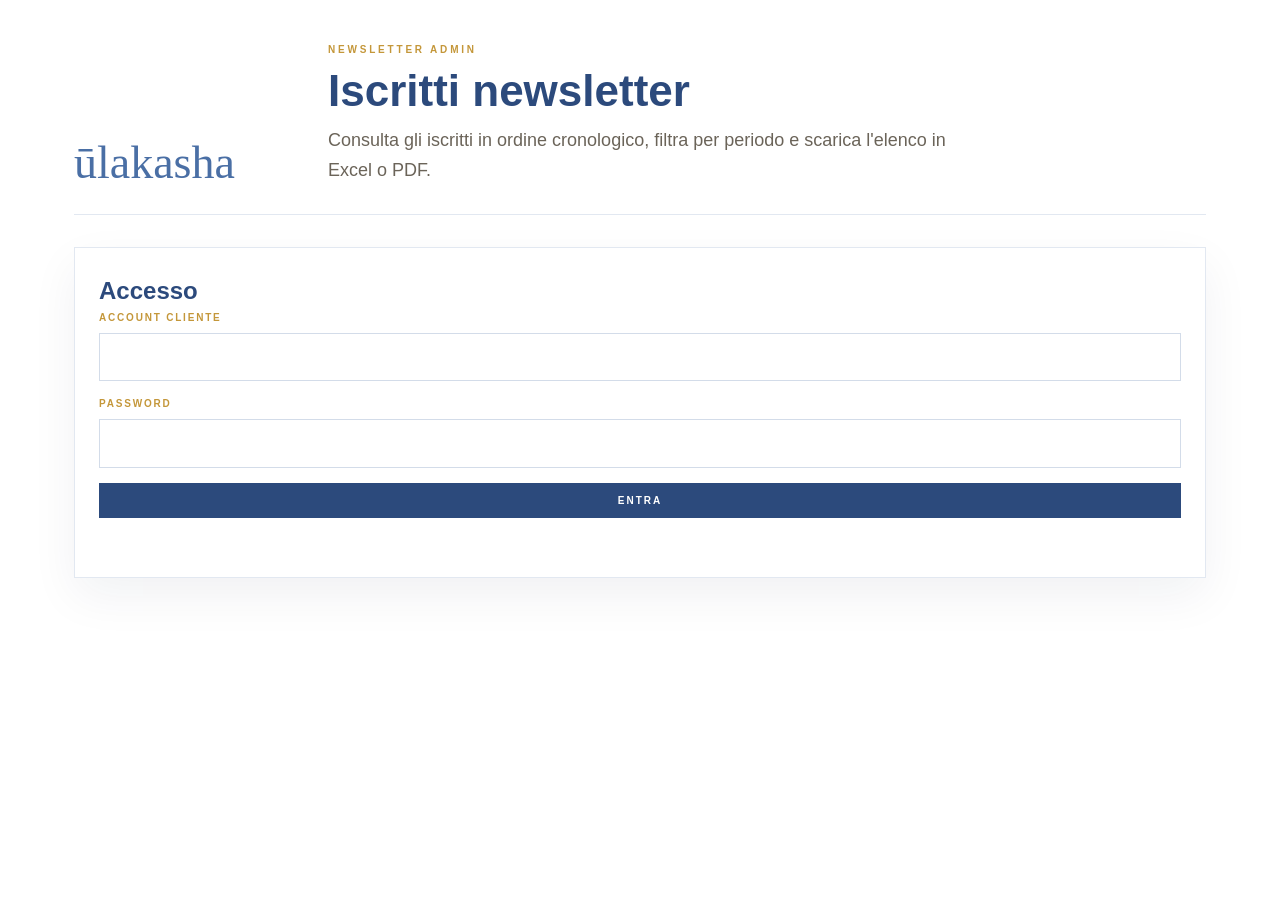
==== commit 9b2be979: "Protect newsletter admin with client login" ====
--- a/admin-newsletter.html
+++ b/admin-newsletter.html
@@ -21,8 +21,8 @@
     <section class="admin-card" id="newsletter-login-panel">
       <h2>Accesso</h2>
       <form id="newsletter-login-form" class="admin-form">
-        <label>Email
-          <input id="newsletter-admin-email" type="email" autocomplete="email" required>
+        <label>Account cliente
+          <input id="newsletter-admin-email" type="text" autocomplete="username" required>
         </label>
         <label>Password
           <input id="newsletter-admin-password" type="password" autocomplete="current-password" required>
@@ -94,7 +94,6 @@
     </section>
   </main>
 
-  <script src="supabase-config.js?v=2"></script>
-  <script src="admin-newsletter.js?v=1"></script>
+  <script src="admin-newsletter.js?v=2"></script>
 </body>
 </html>
